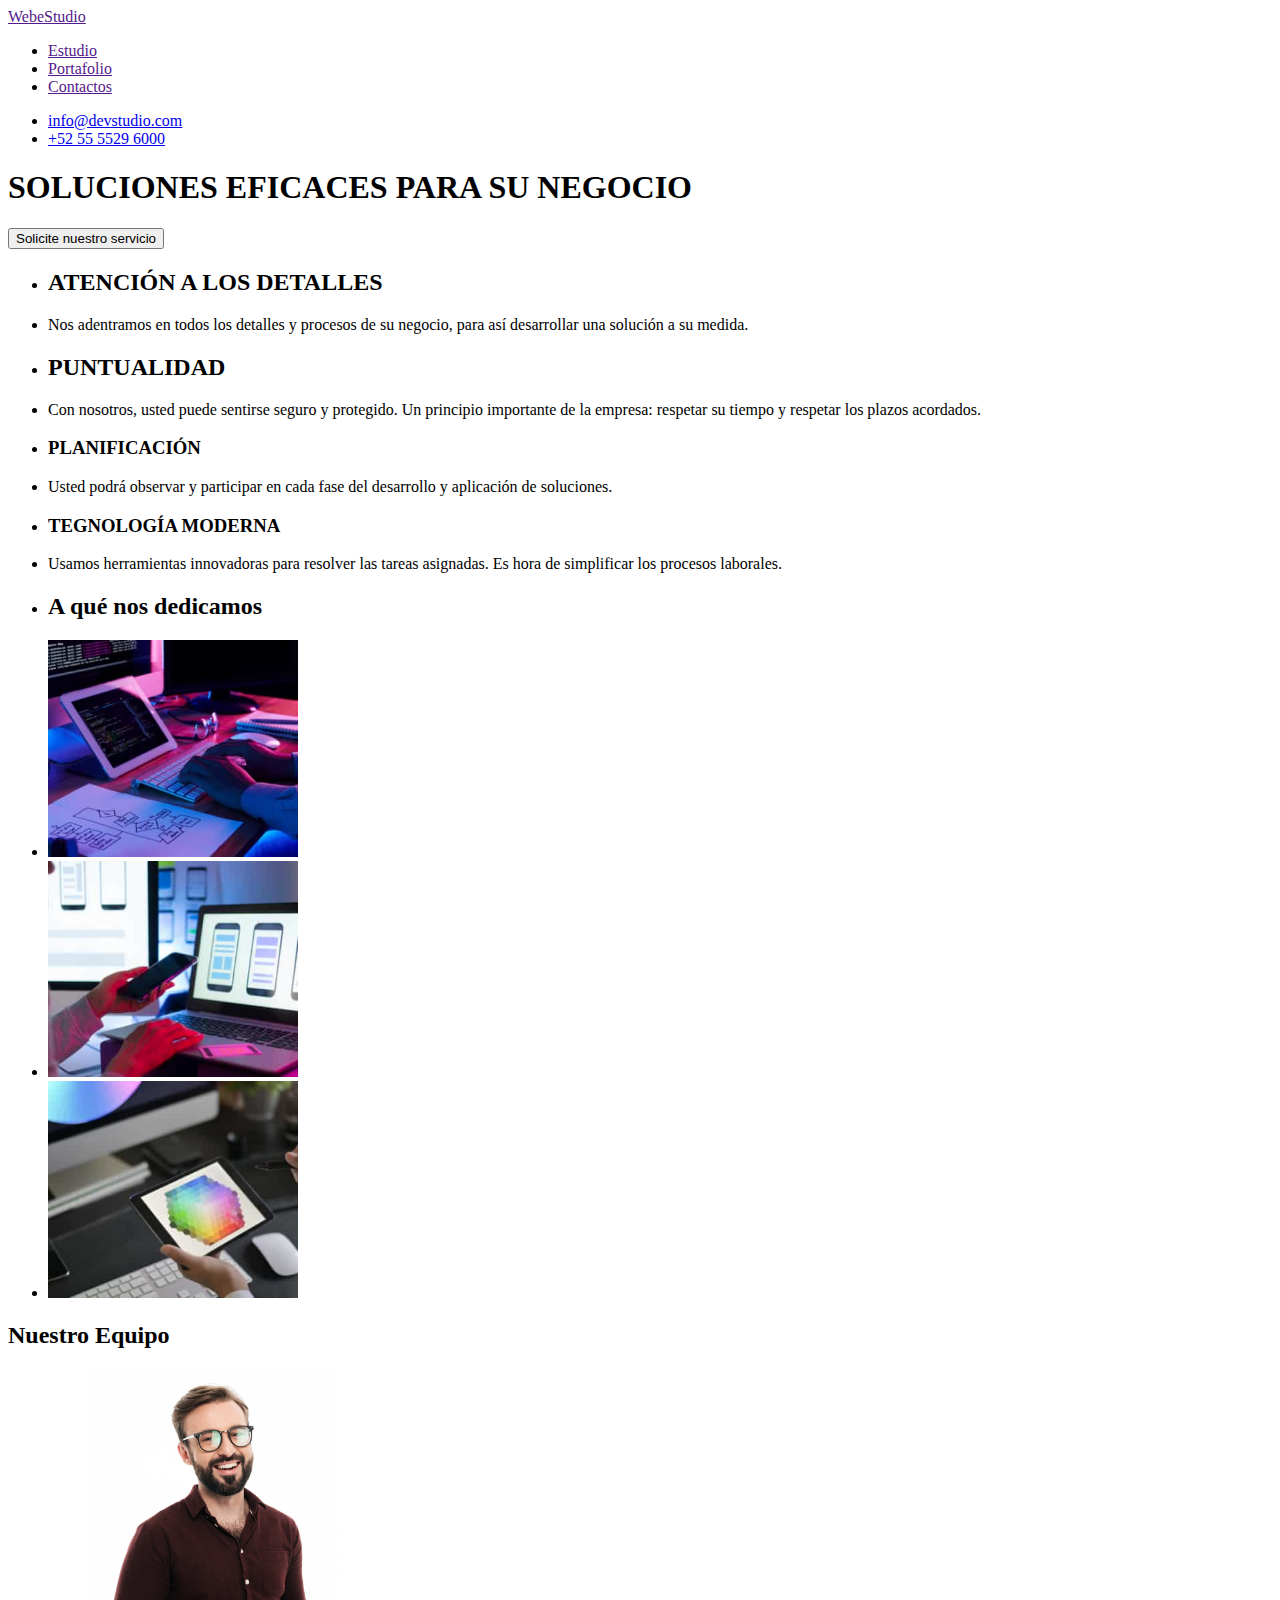
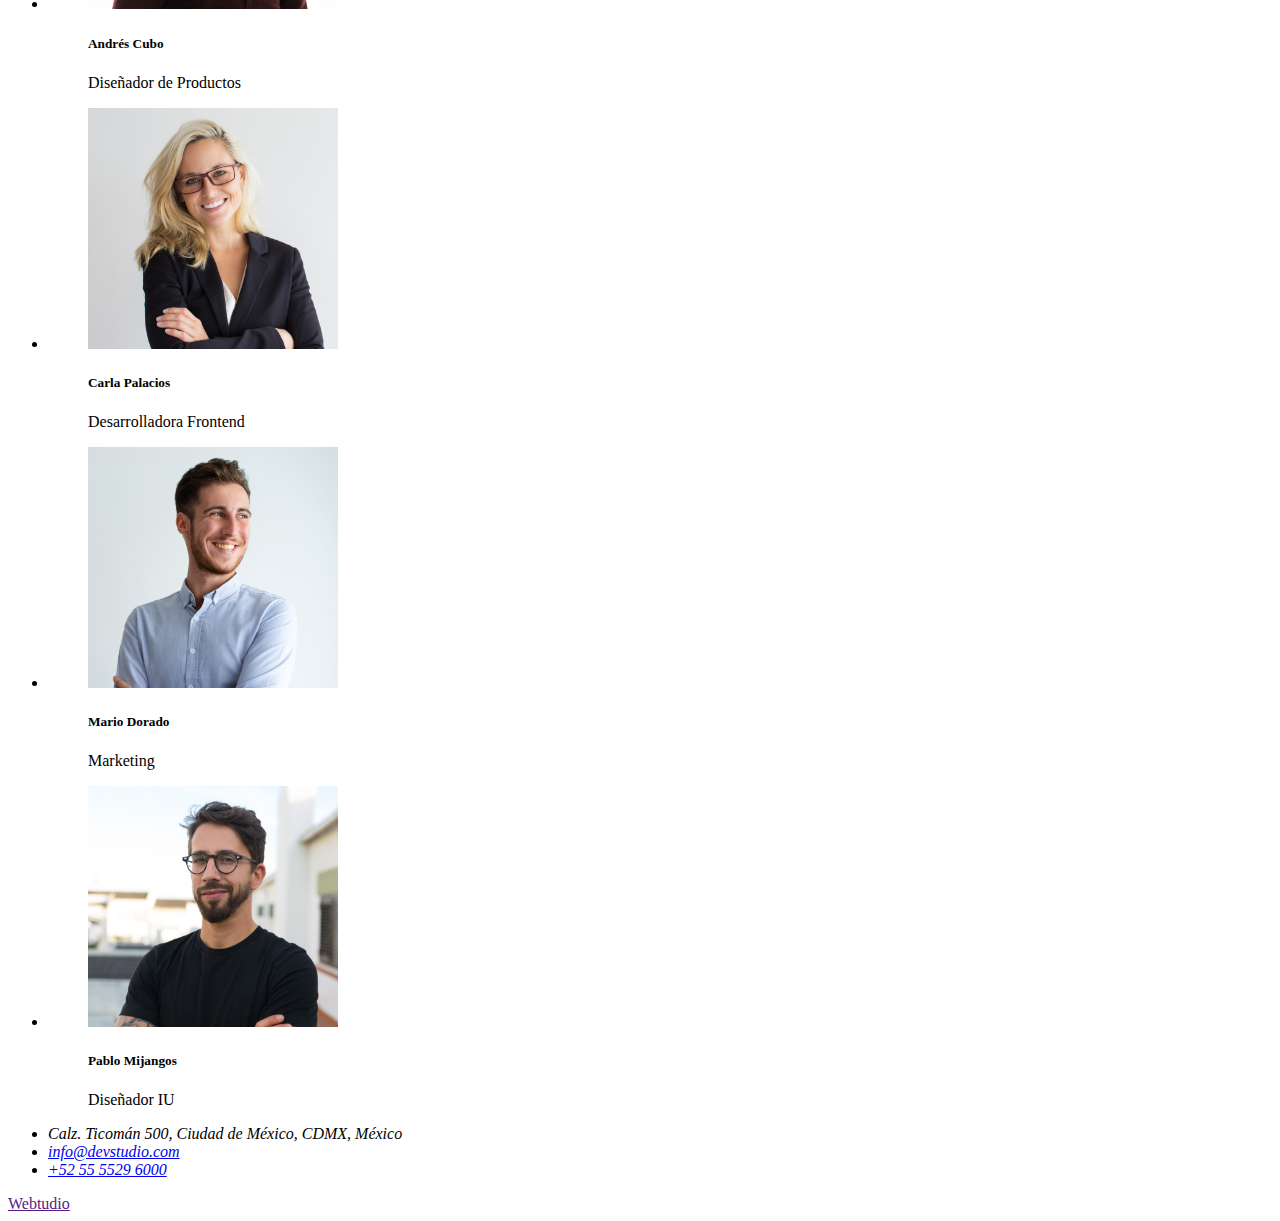
==== index.html @ 29bbbfa8 "html index y portafolio" ====
<!DOCTYPE html>
<html lang="en">
  <head>
    <meta charset="UTF-8" />
    <meta http-equiv="X-UA-Compatible" content="IE=edge" />
    <meta name="viewport" content="width=device-width, initial-scale=1.0" />
    <title>tarea 2</title>
    <link rel="stylesheet" href="css/style.css" />
    <link rel="preconnect" href="https://fonts.googleapis.com" />
    <link rel="preconnect" href="https://fonts.gstatic.com" crossorigin />
    <link
      href="https://fonts.googleapis.com/css2?family=Lato:wght@100&family=Roboto:wght@400;500;700;900&display=swap"
      rel="stylesheet"
    />
    <link rel="preconnect" href="https://fonts.googleapis.com" />
    <link rel="preconnect" href="https://fonts.gstatic.com" crossorigin />
    <link
      href="https://fonts.googleapis.com/css2?family=Lato:wght@100&family=Raleway:wght@700&family=Roboto:wght@400;500;700;900&display=swap"
      rel="stylesheet"
    />
  </head>
  <body class="container-ppal">
    <!--seccion del encabezado -->
    <header>
      <section class="container-nav">
        <a class="logo" href="" target="_blank" rel="noopener noreferrer"
          >WebeStudio</a
        >
        <nav class="nav-contents">
          <ul>
            <li>
              <a
                href=""
                class="up-list0"
                target="_blank"
                rel="noopener noreferrer"
                >Estudio</a
              >
            </li>
            <li>
              <a
                href=""
                class="up-list1"
                target="_blank"
                rel="noopener noreferrer"
                >Portafolio</a
              >
            </li>
            <li>
              <a
                href=""
                class="up-list2"
                target="_blank"
                rel="noopener noreferrer"
                >Contactos</a
              >
            </li>
          </ul>
        </nav>

        <ul>
          <li>
            <a class="mail-0" href="mailto:info@devstudio.com"
              >info@devstudio.com</a
            >
          </li>
          <li>
            <a class="phone-0" href="tel:+52 55 5529 6000">+52 55 5529 6000</a>
          </li>
        </ul>
      </section>
    </header>
    <main>
      <!-- seccin titulo -->
      <section class="container-title">
        <h1 class="letter-title">SOLUCIONES EFICACES PARA SU NEGOCIO</h1>
        <button class="button-ban">
          <span class="letter-button"> Solicite nuestro servicio</span>
        </button>
      </section>
      <!--seccion nuestros valores-->
      <section class="container-values">
        <ul>
          <li>
            <h2 class="value1">ATENCIÓN A LOS DETALLES</h2>
          </li>
          <li>
            <p class="written-value1">
              Nos adentramos en todos los detalles y procesos de su negocio,
              para así desarrollar una solución a su medida.
            </p>
          </li>
          <li>
            <h2 class="value2">PUNTUALIDAD</h2>
          </li>
          <li>
            <p class="written-value2">
              Con nosotros, usted puede sentirse seguro y protegido. Un
              principio importante de la empresa: respetar su tiempo y respetar
              los plazos acordados.
            </p>
          </li>
          <li>
            <h3 class="value3">PLANIFICACIÓN</h3>
          </li>
          <li>
            <p class="written-value3">
              Usted podrá observar y participar en cada fase del desarrollo y
              aplicación de soluciones.
            </p>
          </li>
          <li>
            <h3 class="value4">TEGNOLOGÍA MODERNA</h3>
          </li>
          <li>
            <p class="written-value4">
              Usamos herramientas innovadoras para resolver las tareas
              asignadas. Es hora de simplificar los procesos laborales.
            </p>
          </li>
        </ul>
      </section>
      <!--  seccion nuestras competencias-->
      <section class="container-work">
        <ul>
          <li>
            <h2 class="our-work">A qué nos dedicamos</h2>
          </li>
          <li class="img-skill1">
            <img src="images/compu1.jpg" alt="hab1" width="250" />
          </li>
          <li class="img-skill2">
            <img src="images/compu2.jpg" alt="hab2" width="250" />
          </li>
          <li class="img-skill3">
            <img src="images/compu3.jpg" alt="hab3" width="250" />
          </li>
        </ul>
      </section>
      <!-- seccion nuestro equipo-->
      <section class="container-team">
        <h2 class="team">Nuestro Equipo</h2>
        <ul>
          <li>
            <figure>
              <img
                class="employee-1"
                src="images/equi1.jpg"
                alt="talento1"
                width="250"
              />
              <figcaption>
                <h5 class="name-employee-1">Andrés Cubo</h5>
                <span class="specialty-1"> Diseñador de Productos</span>
              </figcaption>
            </figure>
          </li>
          <li>
            <figure>
              <img
                class="employee-2"
                src="images/equi2.jpg"
                alt="talento2"
                width="250"
              />
              <figcaption>
                <h5 class="name-employee-2">Carla Palacios</h5>
                <span class="specialty-2"> Desarrolladora Frontend</span>
              </figcaption>
            </figure>
          </li>
          <li>
            <figure>
              <img
                class="employee-3"
                src="images/equi3.jpg"
                alt="talento3"
                width="250"
              />
              <figcaption>
                <h5 class="name-employee-3">Mario Dorado</h5>
                <span class="specialty-3"> Marketing</span>
              </figcaption>
            </figure>
          </li>
          <li>
            <figure>
              <img
                class="employee-4"
                src="images/equi4.jpg"
                alt="talento4"
                width="250"
              />
              <figcaption>
                <h5 class="name-employee-4">Pablo Mijangos</h5>
                <span class="specialty-4"> Diseñador IU</span>
              </figcaption>
            </figure>
          </li>
        </ul>
      </section>
    </main>
    <footer>
      <!-- seccion contactanos -->
      <section class="container-lower">
        <address class="address-contact">
          <ul>
            <li class="direction">
              Calz. Ticomán 500, Ciudad de México, CDMX, México
            </li>
            <li class="mail-1">
              <a href="mailto:info@devstudio.com">info@devstudio.com</a>
            </li>
            <li class="phone-1">
              <a href="tel:+52 55 5529 6000">+52 55 5529 6000</a>
            </li>
          </ul>
        </address>
        <a class="logo-1" href="" target="_blank" rel="noopener noreferrer"
          >Webtudio</a
        >
      </section>
    </footer>
  </body>
</html>
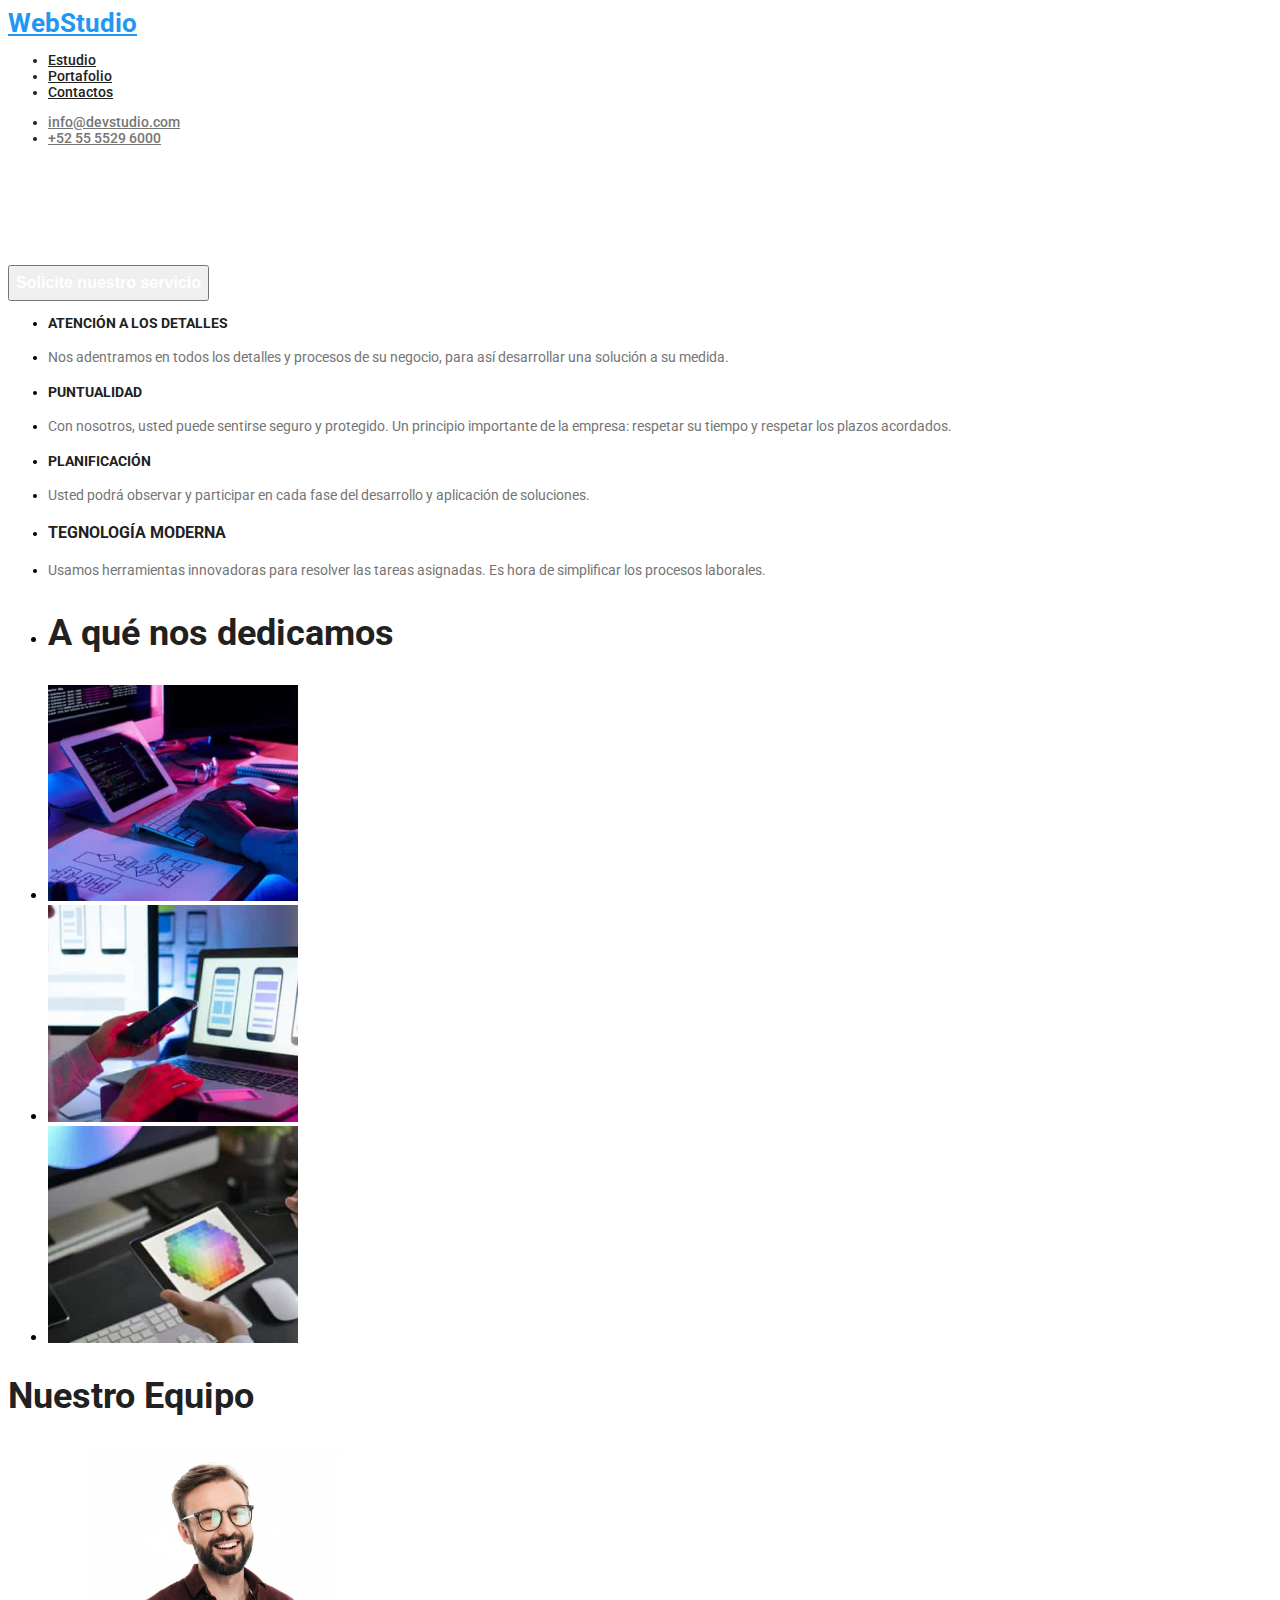
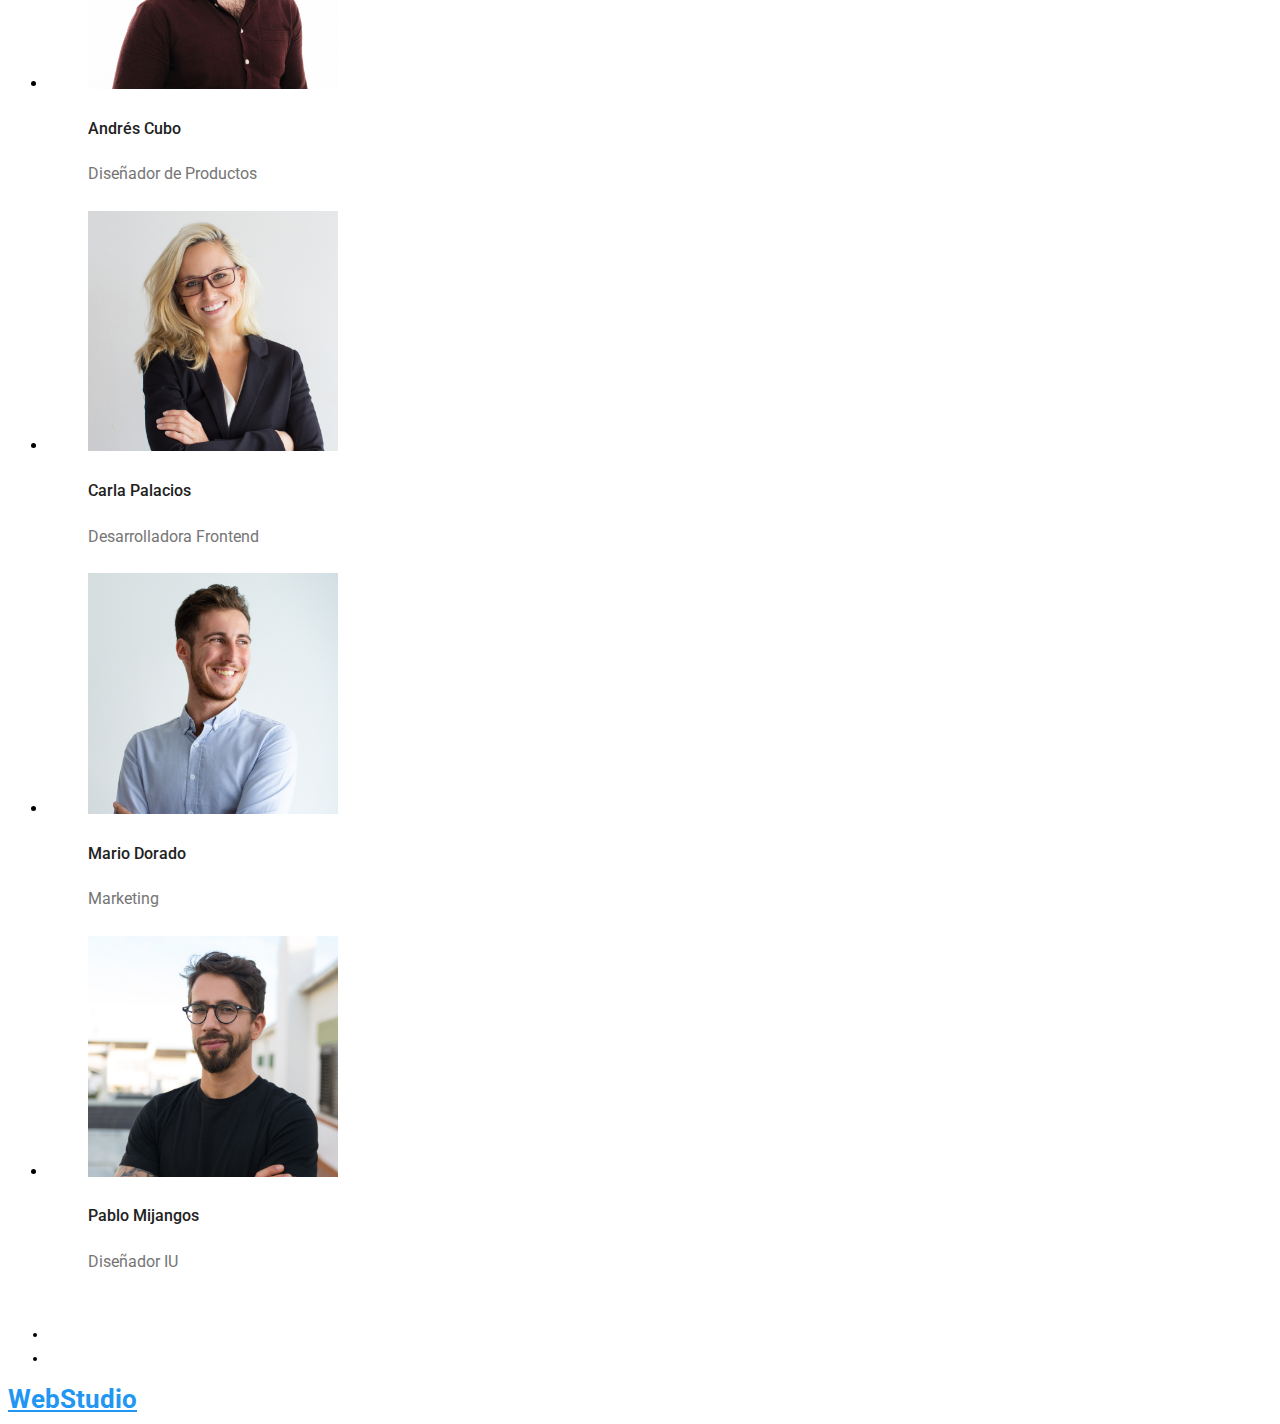
==== commit a9568ca0: "avances css homework2" ====
--- a/index.html
+++ b/index.html
@@ -4,8 +4,8 @@
     <meta charset="UTF-8" />
     <meta http-equiv="X-UA-Compatible" content="IE=edge" />
     <meta name="viewport" content="width=device-width, initial-scale=1.0" />
-    <title>tarea 2</title>
-    <link rel="stylesheet" href="css/style.css" />
+    <title>Studio</title>
+    <link rel="stylesheet" href="css/styles.css" />
     <link rel="preconnect" href="https://fonts.googleapis.com" />
     <link rel="preconnect" href="https://fonts.gstatic.com" crossorigin />
     <link
@@ -19,19 +19,19 @@
       rel="stylesheet"
     />
   </head>
-  <body class="container-ppal">
+  <body>
     <!--seccion del encabezado -->
-    <header>
+    <header class="container-ppal">
+      <a class="link-logo" href="" target="_blank" rel="noopener noreferrer"
+        >WebStudio
+      </a>
       <section class="container-nav">
-        <a class="logo" href="" target="_blank" rel="noopener noreferrer"
-          >WebeStudio</a
-        >
-        <nav class="nav-contents">
+        <nav>
           <ul>
             <li>
               <a
                 href=""
-                class="up-list0"
+                class="link-nav"
                 target="_blank"
                 rel="noopener noreferrer"
                 >Estudio</a
@@ -39,8 +39,8 @@
             </li>
             <li>
               <a
-                href=""
-                class="up-list1"
+                href="portafolio.html"
+                class="link-nav"
                 target="_blank"
                 rel="noopener noreferrer"
                 >Portafolio</a
@@ -49,7 +49,7 @@
             <li>
               <a
                 href=""
-                class="up-list2"
+                class="link-nav"
                 target="_blank"
                 rel="noopener noreferrer"
                 >Contactos</a
@@ -60,12 +60,14 @@
 
         <ul>
           <li>
-            <a class="mail-0" href="mailto:info@devstudio.com"
+            <a class="link-mail" href="mailto:info@devstudio.com"
               >info@devstudio.com</a
             >
           </li>
           <li>
-            <a class="phone-0" href="tel:+52 55 5529 6000">+52 55 5529 6000</a>
+            <a class="link-phone" href="tel:+52 55 5529 6000"
+              >+52 55 5529 6000</a
+            >
           </li>
         </ul>
       </section>
@@ -74,46 +76,46 @@
       <!-- seccin titulo -->
       <section class="container-title">
         <h1 class="letter-title">SOLUCIONES EFICACES PARA SU NEGOCIO</h1>
-        <button class="button-ban">
-          <span class="letter-button"> Solicite nuestro servicio</span>
+        <button class="button-title">
+          <span class="letter-button-title"> Solicite nuestro servicio</span>
         </button>
       </section>
       <!--seccion nuestros valores-->
       <section class="container-values">
         <ul>
           <li>
-            <h2 class="value1">ATENCIÓN A LOS DETALLES</h2>
-          </li>
-          <li>
-            <p class="written-value1">
+            <h2 class="value">ATENCIÓN A LOS DETALLES</h2>
+          </li>
+          <li>
+            <p class="written-value">
               Nos adentramos en todos los detalles y procesos de su negocio,
               para así desarrollar una solución a su medida.
             </p>
           </li>
           <li>
-            <h2 class="value2">PUNTUALIDAD</h2>
-          </li>
-          <li>
-            <p class="written-value2">
+            <h2 class="value">PUNTUALIDAD</h2>
+          </li>
+          <li>
+            <p class="written-value">
               Con nosotros, usted puede sentirse seguro y protegido. Un
               principio importante de la empresa: respetar su tiempo y respetar
               los plazos acordados.
             </p>
           </li>
           <li>
-            <h3 class="value3">PLANIFICACIÓN</h3>
-          </li>
-          <li>
-            <p class="written-value3">
+            <h2 class="value">PLANIFICACIÓN</h2>
+          </li>
+          <li>
+            <p class="written-value">
               Usted podrá observar y participar en cada fase del desarrollo y
               aplicación de soluciones.
             </p>
           </li>
           <li>
-            <h3 class="value4">TEGNOLOGÍA MODERNA</h3>
-          </li>
-          <li>
-            <p class="written-value4">
+            <h3 class="value">TEGNOLOGÍA MODERNA</h3>
+          </li>
+          <li>
+            <p class="written-value">
               Usamos herramientas innovadoras para resolver las tareas
               asignadas. Es hora de simplificar los procesos laborales.
             </p>
@@ -124,7 +126,7 @@
       <section class="container-work">
         <ul>
           <li>
-            <h2 class="our-work">A qué nos dedicamos</h2>
+            <h2 class="subtitle">A qué nos dedicamos</h2>
           </li>
           <li class="img-skill1">
             <img src="images/compu1.jpg" alt="hab1" width="250" />
@@ -139,61 +141,61 @@
       </section>
       <!-- seccion nuestro equipo-->
       <section class="container-team">
-        <h2 class="team">Nuestro Equipo</h2>
-        <ul>
-          <li>
-            <figure>
-              <img
-                class="employee-1"
+        <h2 class="subtitle">Nuestro Equipo</h2>
+        <ul>
+          <li>
+            <figure>
+              <img
+                class="employee"
                 src="images/equi1.jpg"
                 alt="talento1"
                 width="250"
               />
               <figcaption>
-                <h5 class="name-employee-1">Andrés Cubo</h5>
-                <span class="specialty-1"> Diseñador de Productos</span>
-              </figcaption>
-            </figure>
-          </li>
-          <li>
-            <figure>
-              <img
-                class="employee-2"
+                <h5 class="name-employee">Andrés Cubo</h5>
+                <h5 class="specialty">Diseñador de Productos</h5>
+              </figcaption>
+            </figure>
+          </li>
+          <li>
+            <figure>
+              <img
+                class="employee"
                 src="images/equi2.jpg"
                 alt="talento2"
                 width="250"
               />
               <figcaption>
-                <h5 class="name-employee-2">Carla Palacios</h5>
-                <span class="specialty-2"> Desarrolladora Frontend</span>
-              </figcaption>
-            </figure>
-          </li>
-          <li>
-            <figure>
-              <img
-                class="employee-3"
+                <h5 class="name-employee">Carla Palacios</h5>
+                <h5 class="specialty">Desarrolladora Frontend</h5>
+              </figcaption>
+            </figure>
+          </li>
+          <li>
+            <figure>
+              <img
+                class="employee"
                 src="images/equi3.jpg"
                 alt="talento3"
                 width="250"
               />
               <figcaption>
-                <h5 class="name-employee-3">Mario Dorado</h5>
-                <span class="specialty-3"> Marketing</span>
-              </figcaption>
-            </figure>
-          </li>
-          <li>
-            <figure>
-              <img
-                class="employee-4"
+                <h5 class="name-employee">Mario Dorado</h5>
+                <h5 class="specialty">Marketing</h5>
+              </figcaption>
+            </figure>
+          </li>
+          <li>
+            <figure>
+              <img
+                class="employee"
                 src="images/equi4.jpg"
                 alt="talento4"
                 width="250"
               />
               <figcaption>
-                <h5 class="name-employee-4">Pablo Mijangos</h5>
-                <span class="specialty-4"> Diseñador IU</span>
+                <h5 class="name-employee">Pablo Mijangos</h5>
+                <h5 class="specialty">Diseñador IU</h5>
               </figcaption>
             </figure>
           </li>
@@ -208,16 +210,20 @@
             <li class="direction">
               Calz. Ticomán 500, Ciudad de México, CDMX, México
             </li>
-            <li class="mail-1">
-              <a href="mailto:info@devstudio.com">info@devstudio.com</a>
-            </li>
-            <li class="phone-1">
-              <a href="tel:+52 55 5529 6000">+52 55 5529 6000</a>
+            <li>
+              <a class="link-mail-phone" href="mailto:info@devstudio.com"
+                >info@devstudio.com</a
+              >
+            </li>
+            <li>
+              <a class="link-mail-phone" href="tel:+52 55 5529 6000"
+                >+52 55 5529 6000</a
+              >
             </li>
           </ul>
         </address>
-        <a class="logo-1" href="" target="_blank" rel="noopener noreferrer"
-          >Webtudio</a
+        <a class="link-logo" href="" target="_blank" rel="noopener noreferrer"
+          >WebStudio</a
         >
       </section>
     </footer>
--- a/css/styles.css
+++ b/css/styles.css
@@ -0,0 +1,124 @@
+body {
+  /* color: #ffffff; */
+  font-family: "Roboto", "Verdana", "Tahoma", sans-serif;
+}
+/* colores de diseño */
+:root {
+  --main-color: #2196f3;
+  --second-color: #212121;
+  --third-color: #757575;
+  --fourth-color: #2f303a;
+  --fifth-color: #ffffff;
+}
+h2 {
+  font-size: 14px;
+}
+h4 {
+  font-size: 18px;
+  line-height: 2;
+  font-weight: 700;
+  color: var(--second-color);
+}
+h5 {
+  font-size: 16px;
+  line-height: 1.18;
+  font-weight: 500;
+  color: var(--second-color);
+}
+h6 {
+  font-size: 16px;
+  line-height: 1.87;
+  font-weight: 400;
+}
+/* estilos enlaces&botones Studio&Portafolio */
+a:hover {
+  color: var(--main-color);
+}
+button:hover {
+  color: var(--main-color);
+  cursor: pointer;
+  /* contenedor ppal Studio */
+}
+.container-ppal {
+  font-size: 14px;
+}
+/* logos superiores Studio&Prortafolio*/
+.container-nav {
+  line-height: 1.14;
+  font-weight: 500;
+  color: var(--second-color);
+}
+.link-nav{
+  color: var(--second-color);
+}
+.link-logo {
+  font-size: 26px;
+  line-height: 1.19;
+  font-weight: 700;
+  color: var(--main-color);
+}
+.link-mail {
+  color: var(--third-color);
+}
+.link-phone{
+  color: var(--third-color);
+}
+/* titulo negocio Studio*/
+.letter-title {
+  font-size: 44px;
+  line-height: 1.36;
+  font-weight: 900;
+  color: var(--fifth-color);
+}
+.letter-button-title {
+  font-size: 16px;
+  line-height: 1.87;
+  font-weight: 700;
+  color: var(--fifth-color);
+}
+/* nuestros valores Studio */
+.container-values {
+  font-size: 14px;
+}
+.value {
+  line-height: 1.14;
+  font-weight: 700;
+  color: var(--second-color);
+}
+.written-value {
+  line-height: 1.71;
+  font-weight: 400;
+  color: var(--third-color);
+}
+/* subtitulo nuestro trabajo-nuestro equipo Studio */
+.subtitle {
+  font-size: 36px;
+  line-height: 1.16;
+  color: var(--second-color);
+}
+/* specialidad nuestros trabajadores Studio */
+.specialty {
+  font-weight: 400;
+  color: var(--third-color);
+}
+/* address Studio&Portafolio */
+.container-lower {
+  font-size: 14px;
+  font-style: normal;
+  line-height: 1.71;
+  font-weight: 400;
+}
+.link-mail-phone{
+  color: rgba(255, 255, 255, 0.6);
+}
+/* fltro Portafolio */
+.button-filter {
+  font-size: 16px;
+  line-height: 1.62;
+  font-weight: 500;
+  color: var(--second-color);
+}
+/* direccion footer Studio&Portafolio */
+.direction{
+  color: var(--fifth-color);
+}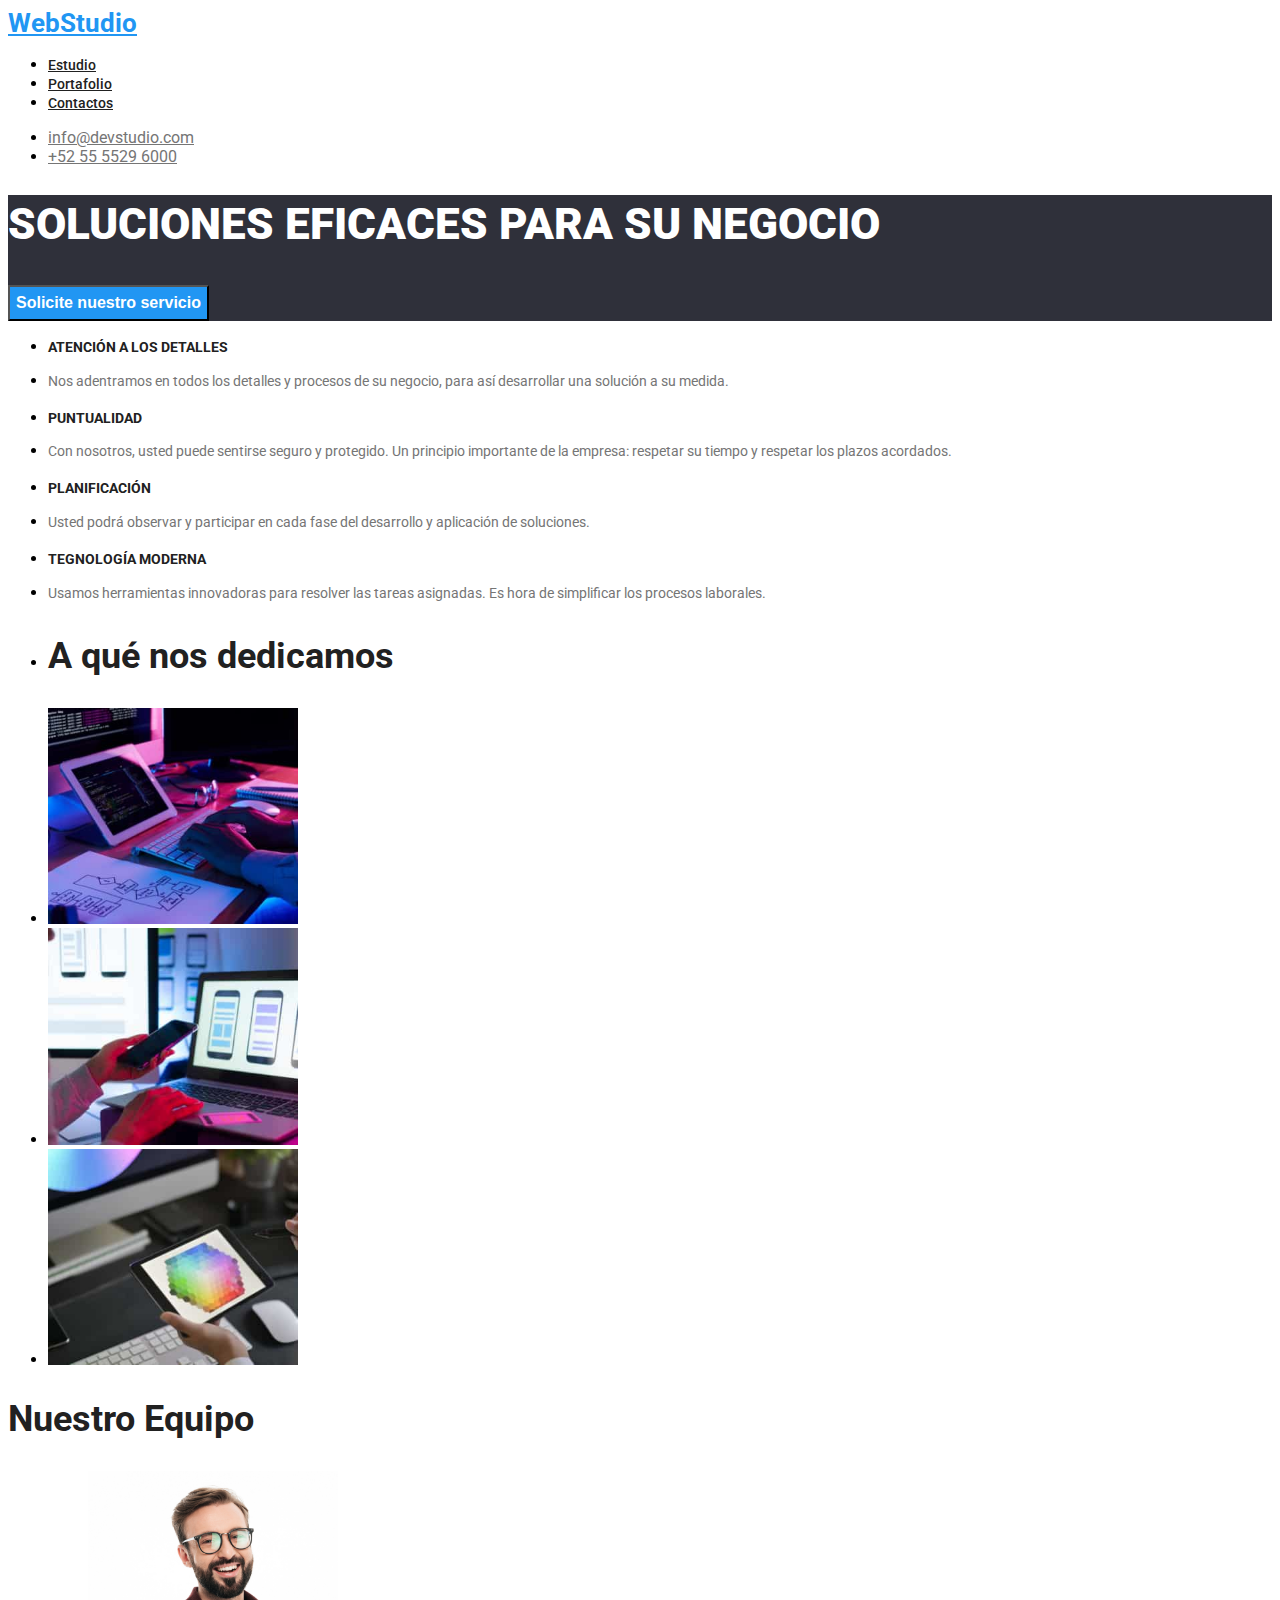
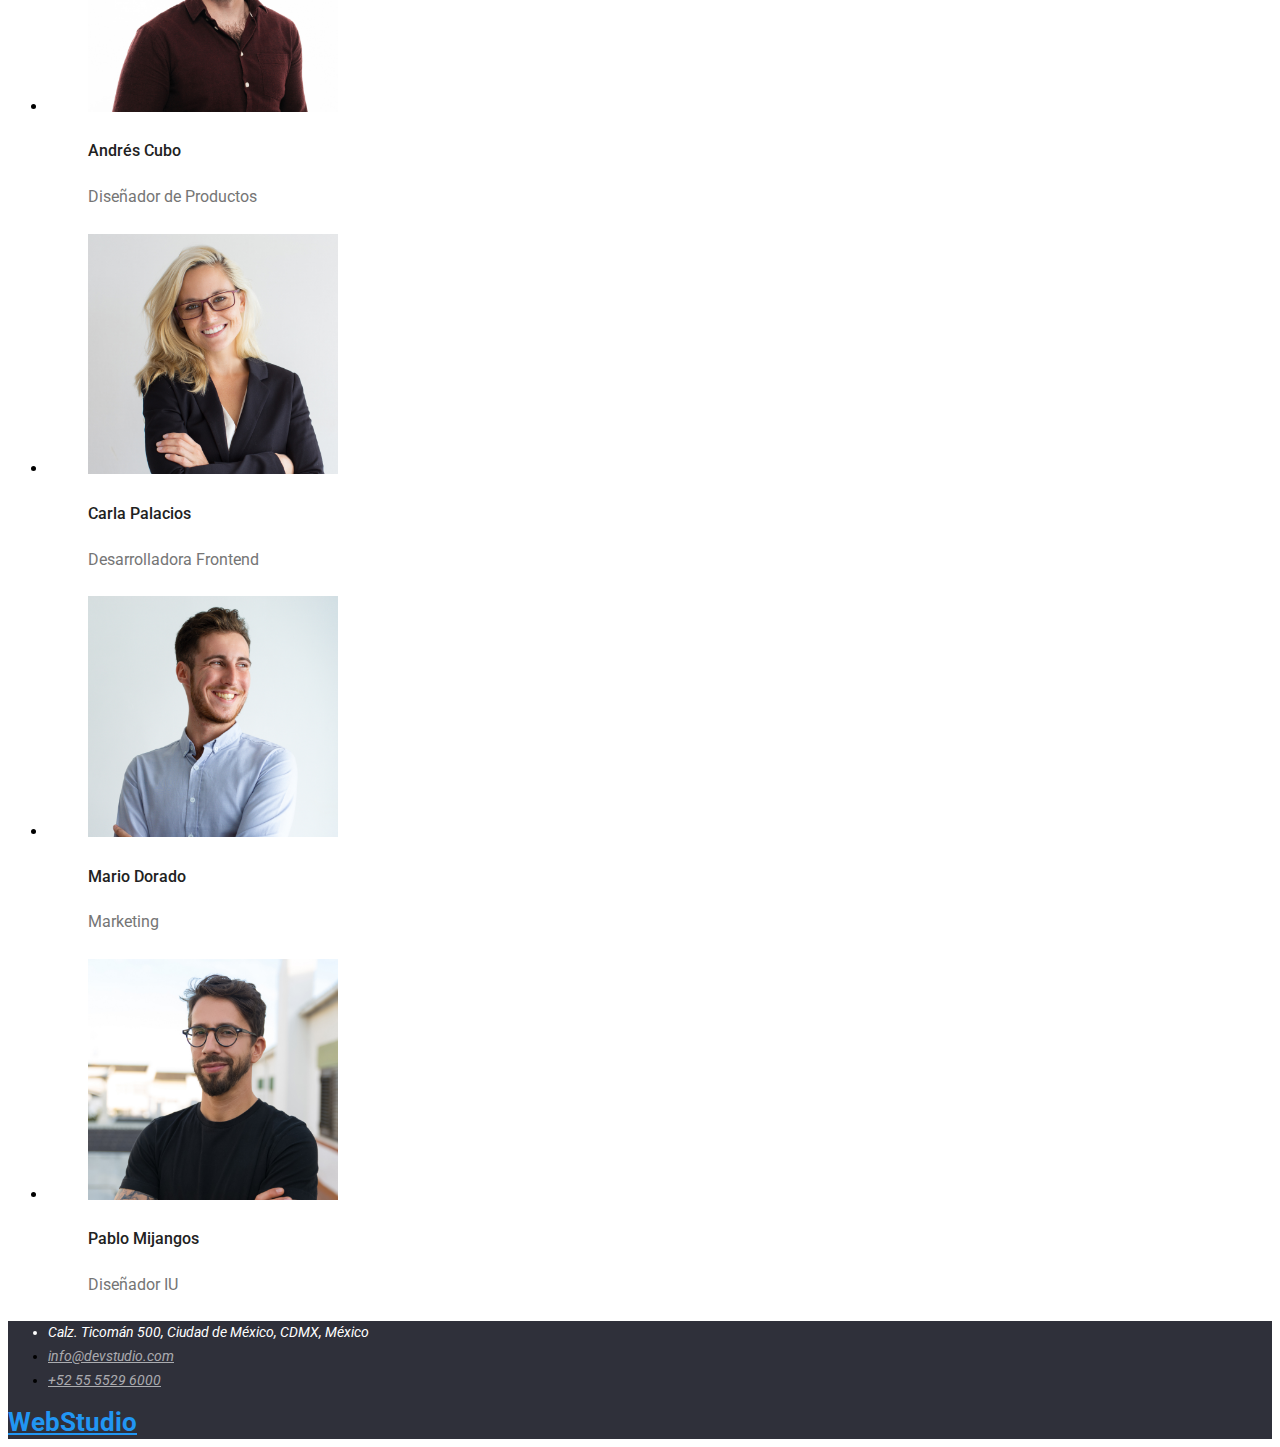
==== commit 1d1f3d02: "homework2 para entregar" ====
--- a/index.html
+++ b/index.html
@@ -57,7 +57,6 @@
             </li>
           </ul>
         </nav>
-
         <ul>
           <li>
             <a class="link-mail" href="mailto:info@devstudio.com"
--- a/css/styles.css
+++ b/css/styles.css
@@ -10,26 +10,6 @@
   --fourth-color: #2f303a;
   --fifth-color: #ffffff;
 }
-h2 {
-  font-size: 14px;
-}
-h4 {
-  font-size: 18px;
-  line-height: 2;
-  font-weight: 700;
-  color: var(--second-color);
-}
-h5 {
-  font-size: 16px;
-  line-height: 1.18;
-  font-weight: 500;
-  color: var(--second-color);
-}
-h6 {
-  font-size: 16px;
-  line-height: 1.87;
-  font-weight: 400;
-}
 /* estilos enlaces&botones Studio&Portafolio */
 a:hover {
   color: var(--main-color);
@@ -37,18 +17,16 @@
 button:hover {
   color: var(--main-color);
   cursor: pointer;
+}
   /* contenedor ppal Studio */
-}
-.container-ppal {
-  font-size: 14px;
+.contenedor-ppal{
+  background: #E5E5E5;
 }
 /* logos superiores Studio&Prortafolio*/
-.container-nav {
+.link-nav {
+  font-size: 14px;
   line-height: 1.14;
   font-weight: 500;
-  color: var(--second-color);
-}
-.link-nav{
   color: var(--second-color);
 }
 .link-logo {
@@ -60,15 +38,21 @@
 .link-mail {
   color: var(--third-color);
 }
-.link-phone{
+.link-phone {
   color: var(--third-color);
 }
 /* titulo negocio Studio*/
+.container-title{
+  background: var(--fourth-color);
+}
 .letter-title {
   font-size: 44px;
   line-height: 1.36;
   font-weight: 900;
   color: var(--fifth-color);
+}
+.button-title{
+  background: var(--main-color);
 }
 .letter-button-title {
   font-size: 16px;
@@ -76,16 +60,14 @@
   font-weight: 700;
   color: var(--fifth-color);
 }
-/* nuestros valores Studio */
-.container-values {
+.value {
   font-size: 14px;
-}
-.value {
   line-height: 1.14;
   font-weight: 700;
   color: var(--second-color);
 }
 .written-value {
+  font-size: 14px;
   line-height: 1.71;
   font-weight: 400;
   color: var(--third-color);
@@ -97,18 +79,27 @@
   color: var(--second-color);
 }
 /* specialidad nuestros trabajadores Studio */
+.name-employee {
+  font-size: 16px;
+  line-height: 1.18;
+  font-weight: 500;
+  color: var(--second-color);
+}
 .specialty {
+  font-size: 16px;
+  line-height: 1.18;
   font-weight: 400;
   color: var(--third-color);
 }
 /* address Studio&Portafolio */
 .container-lower {
+  background: var(--fourth-color);
   font-size: 14px;
   font-style: normal;
   line-height: 1.71;
   font-weight: 400;
 }
-.link-mail-phone{
+.link-mail-phone {
   color: rgba(255, 255, 255, 0.6);
 }
 /* fltro Portafolio */
@@ -118,7 +109,20 @@
   font-weight: 500;
   color: var(--second-color);
 }
+/* titulos de web-app Portafolio */
+.title-web {
+  font-size: 18px;
+  line-height: 2;
+  font-weight: 700;
+  color: var(--second-color);
+}
+.subtitle-web {
+  font-size: 16px;
+  line-height: 1.87;
+  font-weight: 400;
+  color: var(--third-color);
+}
 /* direccion footer Studio&Portafolio */
-.direction{
+.direction {
   color: var(--fifth-color);
-}+}
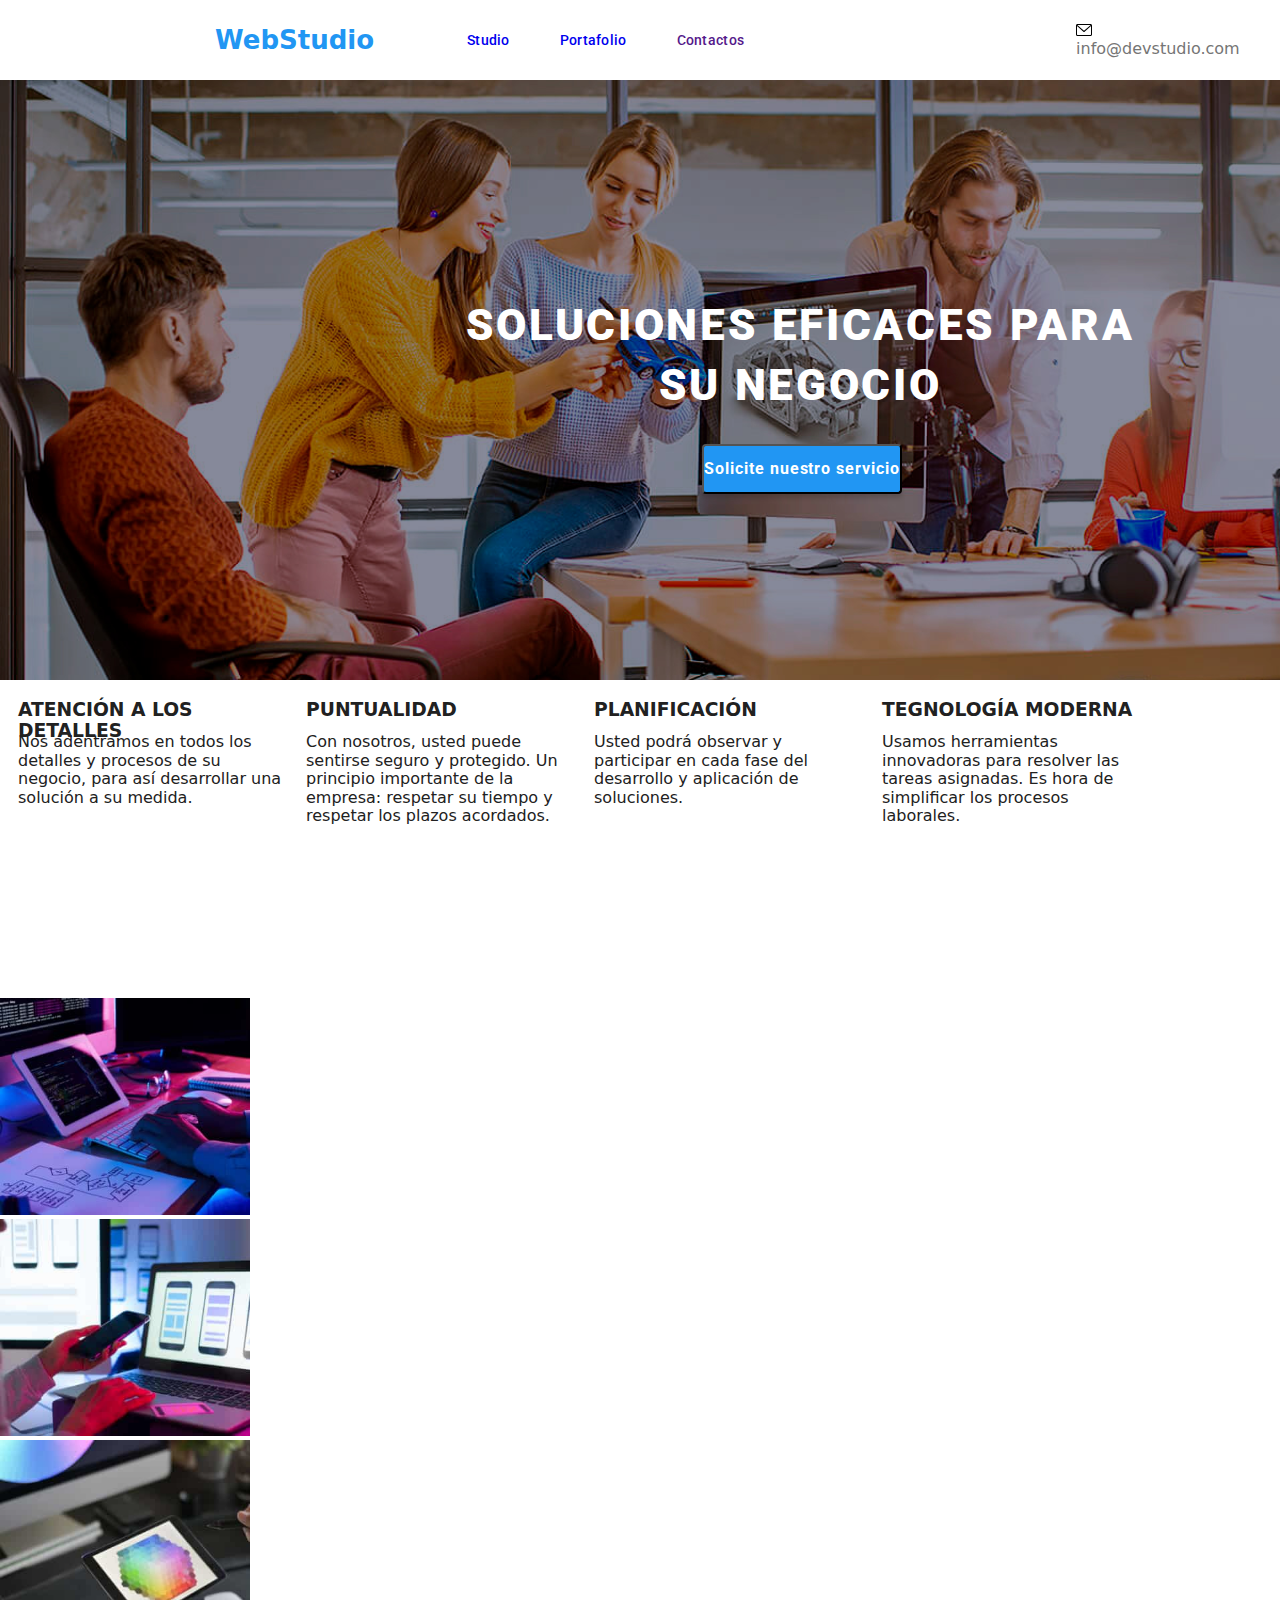
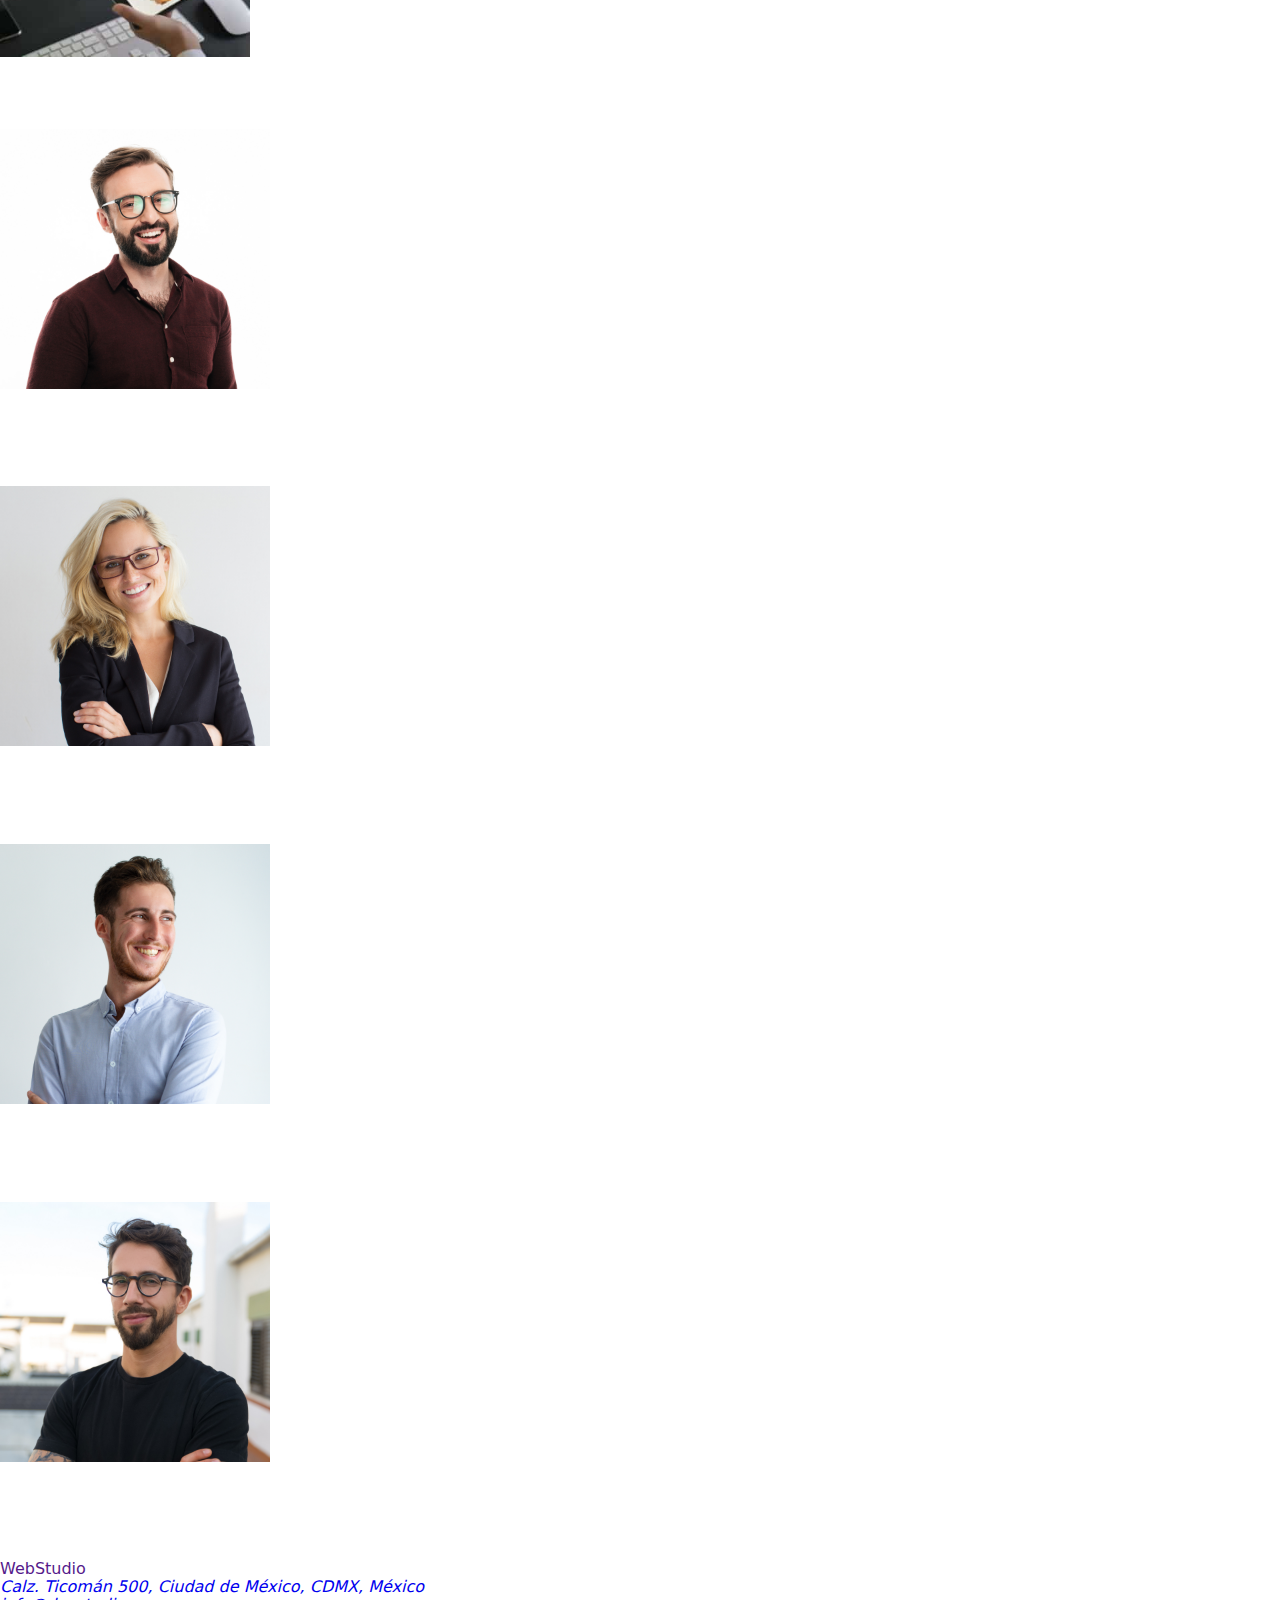
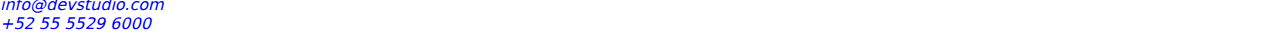
==== commit e05453b0: "flex-svg-normalize" ====
--- a/index.html
+++ b/index.html
@@ -1,131 +1,104 @@
 <!DOCTYPE html>
 <html lang="en">
-  <head>
-    <meta charset="UTF-8" />
-    <meta http-equiv="X-UA-Compatible" content="IE=edge" />
-    <meta name="viewport" content="width=device-width, initial-scale=1.0" />
-    <title>Studio</title>
-    <link rel="stylesheet" href="css/styles.css" />
-    <link rel="preconnect" href="https://fonts.googleapis.com" />
-    <link rel="preconnect" href="https://fonts.gstatic.com" crossorigin />
-    <link
-      href="https://fonts.googleapis.com/css2?family=Lato:wght@100&family=Roboto:wght@400;500;700;900&display=swap"
-      rel="stylesheet"
-    />
-    <link rel="preconnect" href="https://fonts.googleapis.com" />
-    <link rel="preconnect" href="https://fonts.gstatic.com" crossorigin />
-    <link
-      href="https://fonts.googleapis.com/css2?family=Lato:wght@100&family=Raleway:wght@700&family=Roboto:wght@400;500;700;900&display=swap"
-      rel="stylesheet"
-    />
-  </head>
-  <body>
-    <!--seccion del encabezado -->
-    <header class="container-ppal">
-      <a class="link-logo" href="" target="_blank" rel="noopener noreferrer"
-        >WebStudio
-      </a>
-      <section class="container-nav">
-        <nav>
-          <ul>
-            <li>
-              <a
-                href=""
-                class="link-nav"
-                target="_blank"
-                rel="noopener noreferrer"
-                >Estudio</a
-              >
-            </li>
-            <li>
-              <a
-                href="portafolio.html"
-                class="link-nav"
-                target="_blank"
-                rel="noopener noreferrer"
-                >Portafolio</a
-              >
-            </li>
-            <li>
-              <a
-                href=""
-                class="link-nav"
-                target="_blank"
-                rel="noopener noreferrer"
-                >Contactos</a
-              >
-            </li>
-          </ul>
-        </nav>
-        <ul>
+
+<head>
+  <meta charset="UTF-8" />
+  <meta http-equiv="X-UA-Compatible" content="IE=edge" />
+  <meta name="viewport" content="width=device-width, initial-scale=1.0" />
+  <link rel="stylesheet" href="css/styles.css" />
+  <link rel="stylesheet" href="css/modernnormalize.css">
+
+  <title>Studio</title>
+</head>
+
+<body>
+  <!--seccion del encabezado -->
+  <header class="pages-header">
+    <a class="nav__logo" href="index.html">WebStudio</a>
+    <nav class="nav__bar">
+      <!-- logo -->
+      <!-- menu -->
+      <ul class="nav__menu">
+        <li>
+          <a class="link__current" href="index.html">Studio</a>
+        </li>
+        <li>
+          <a class="link__portfolio" href="portafolio.html">Portafolio</a>
+        </li>
+        <li>
+          <a class="link__contacts" href="">Contactos</a>
+        </li>
+      </ul>
+    </nav>
+    <!-- contacts -->
+    <ul class="nav__contacts">
+      <li>
+        <a class="link__mail" href="#">  <svg class="svg-email">
+          <use href="images/sprite-sheets.svg#email"></use>
+        </svg>info@devstudio.com</a>
+      </li>
+      <li>
+        <a class="link__contact" href="#">+52 55 5529 6000</a>
+      </li>
+    </ul>
+  </header>
+  <!-- main section -->
+  <main>
+    <!-- hero section -->
+    <section class="hero">
+      <div class="hero__bg">
+        <h1 class="hero__title">SOLUCIONES EFICACES PARA SU NEGOCIO</h1>
+        <button class="hero__btn" type="button"> <span class="text__btn"> Solicite nuestro servicio</span></button>
+      </div>
+    </section>
+    <!--benefits section-->
+
+
+    <section class="benefits">
+      <div class="container">
+        <ul class="benefits__list">
           <li>
-            <a class="link-mail" href="mailto:info@devstudio.com"
-              >info@devstudio.com</a
-            >
-          </li>
-          <li>
-            <a class="link-phone" href="tel:+52 55 5529 6000"
-              >+52 55 5529 6000</a
-            >
-          </li>
-        </ul>
-      </section>
-    </header>
-    <main>
-      <!-- seccin titulo -->
-      <section class="container-title">
-        <h1 class="letter-title">SOLUCIONES EFICACES PARA SU NEGOCIO</h1>
-        <button class="button-title">
-          <span class="letter-button-title"> Solicite nuestro servicio</span>
-        </button>
-      </section>
-      <!--seccion nuestros valores-->
-      <section class="container-values">
-        <ul>
-          <li>
-            <h2 class="value">ATENCIÓN A LOS DETALLES</h2>
-          </li>
-          <li>
-            <p class="written-value">
+            <h3 class="benefits__title">ATENCIÓN A LOS DETALLES</h3>
+            <p class="benefits__description">
               Nos adentramos en todos los detalles y procesos de su negocio,
               para así desarrollar una solución a su medida.
             </p>
           </li>
+
           <li>
-            <h2 class="value">PUNTUALIDAD</h2>
-          </li>
-          <li>
-            <p class="written-value">
+            <h3 class="benefits__title">PUNTUALIDAD</h3>
+            <p class="benefits__description">
               Con nosotros, usted puede sentirse seguro y protegido. Un
               principio importante de la empresa: respetar su tiempo y respetar
               los plazos acordados.
             </p>
           </li>
+
           <li>
-            <h2 class="value">PLANIFICACIÓN</h2>
-          </li>
-          <li>
-            <p class="written-value">
+            <h3 class="benefits__title">PLANIFICACIÓN</h3>
+            <p class="benefits__description">
               Usted podrá observar y participar en cada fase del desarrollo y
               aplicación de soluciones.
             </p>
           </li>
+          
           <li>
-            <h3 class="value">TEGNOLOGÍA MODERNA</h3>
-          </li>
-          <li>
-            <p class="written-value">
+            <h3 class="benefits__title">TEGNOLOGÍA MODERNA</h3>
+            <p class="benefits__description">
               Usamos herramientas innovadoras para resolver las tareas
               asignadas. Es hora de simplificar los procesos laborales.
             </p>
           </li>
         </ul>
-      </section>
-      <!--  seccion nuestras competencias-->
-      <section class="container-work">
+      </div>
+    </section>
+    <!--  section what we do-->
+    <section class="section no-top-pading what-we-do-section">
+      <h2>A qué nos dedicamos</h2>
+      <div class="container">
+        <!-- images -->
         <ul>
           <li>
-            <h2 class="subtitle">A qué nos dedicamos</h2>
           </li>
           <li class="img-skill1">
             <img src="images/compu1.jpg" alt="hab1" width="250" />
@@ -137,94 +110,57 @@
             <img src="images/compu3.jpg" alt="hab3" width="250" />
           </li>
         </ul>
-      </section>
-      <!-- seccion nuestro equipo-->
-      <section class="container-team">
-        <h2 class="subtitle">Nuestro Equipo</h2>
+      </div>
+    </section>
+    <!-- section our team-->
+    <section class="section team-section">
+      <h2>Nuestro Equipo</h2>
+      <div class="container">
+        <!-- cards -->
         <ul>
           <li>
-            <figure>
-              <img
-                class="employee"
-                src="images/equi1.jpg"
-                alt="talento1"
-                width="250"
-              />
-              <figcaption>
-                <h5 class="name-employee">Andrés Cubo</h5>
-                <h5 class="specialty">Diseñador de Productos</h5>
-              </figcaption>
-            </figure>
+            <img src="images/equi1.jpg" alt="first member" width="270">
+            <h3>Christopher Walker</h3>
+            <p>Product Designer</p>
           </li>
           <li>
-            <figure>
-              <img
-                class="employee"
-                src="images/equi2.jpg"
-                alt="talento2"
-                width="250"
-              />
-              <figcaption>
-                <h5 class="name-employee">Carla Palacios</h5>
-                <h5 class="specialty">Desarrolladora Frontend</h5>
-              </figcaption>
-            </figure>
+            <img src="images/equi2.jpg" alt="second member" width="270">
+            <h3>Kylie Evans</h3>
+            <p>Frontend Developer</p>
           </li>
           <li>
-            <figure>
-              <img
-                class="employee"
-                src="images/equi3.jpg"
-                alt="talento3"
-                width="250"
-              />
-              <figcaption>
-                <h5 class="name-employee">Mario Dorado</h5>
-                <h5 class="specialty">Marketing</h5>
-              </figcaption>
-            </figure>
+            <img src="images/equi3.jpg" alt="third member" width="270">
+            <h3>Ryan Harris</h3>
+            <p>Marketing</p>
           </li>
           <li>
-            <figure>
-              <img
-                class="employee"
-                src="images/equi4.jpg"
-                alt="talento4"
-                width="250"
-              />
-              <figcaption>
-                <h5 class="name-employee">Pablo Mijangos</h5>
-                <h5 class="specialty">Diseñador IU</h5>
-              </figcaption>
-            </figure>
+            <img src="images/equi4.jpg" alt="fourth member" width="270">
+            <h3>Tyler Moore</h3>
+            <p>UI Designer</p>
           </li>
         </ul>
-      </section>
-    </main>
-    <footer>
-      <!-- seccion contactanos -->
-      <section class="container-lower">
-        <address class="address-contact">
-          <ul>
-            <li class="direction">
-              Calz. Ticomán 500, Ciudad de México, CDMX, México
-            </li>
-            <li>
-              <a class="link-mail-phone" href="mailto:info@devstudio.com"
-                >info@devstudio.com</a
-              >
-            </li>
-            <li>
-              <a class="link-mail-phone" href="tel:+52 55 5529 6000"
-                >+52 55 5529 6000</a
-              >
-            </li>
-          </ul>
-        </address>
-        <a class="link-logo" href="" target="_blank" rel="noopener noreferrer"
-          >WebStudio</a
-        >
-      </section>
-    </footer>
-  </body>
-</html>
+      </div>
+    </section>
+  </main>
+  <footer>
+    <div class="container">
+      <a class="logo" href="">WebStudio</a>
+      <address>
+        <ul>
+          <li>
+            <a class="contact" href="#" target="_blank" rel="noopener noreferrer"> Calz. Ticomán 500, Ciudad de México,
+              CDMX, México</a>
+          </li>
+          <li>
+            <a class="contact" href="mailto:info@devstudio.com">info@devstudio.com</a>
+          </li>
+          <li>
+            <a class="contact" href="tel:+52 55 5529 6000">+52 55 5529 6000</a>
+          </li>
+        </ul>
+      </address>
+    </div>
+  </footer>
+</body>
+
+</html>--- a/css/styles.css
+++ b/css/styles.css
@@ -1,6 +1,14 @@
+@import url("https://fonts.googleapis.com/css2?family=Raleway:wght@700&display=swap");
+@import url("https://fonts.googleapis.com/css2?family=Roboto:wght@400;500;700;900&display=swap");
+
+a {
+  list-style: none;
+  text-decoration: none;
+}
 body {
-  /* color: #ffffff; */
-  font-family: "Roboto", "Verdana", "Tahoma", sans-serif;
+  color: #ffffff;
+  color: FFFFFF;
+  font-family: "Roboto", "Verdana", "", "Tahoma", sans-serif;
 }
 /* colores de diseño */
 :root {
@@ -18,22 +26,143 @@
   color: var(--main-color);
   cursor: pointer;
 }
-  /* contenedor ppal Studio */
-.contenedor-ppal{
-  background: #E5E5E5;
-}
-/* logos superiores Studio&Prortafolio*/
-.link-nav {
-  font-size: 14px;
-  line-height: 1.14;
-  font-weight: 500;
-  color: var(--second-color);
-}
-.link-logo {
+.pages-header {
+  display: flex;
+  align-items: center;
+  justify-content: flex-start;
+  height: 80px;
+}
+.nav__bar {
+  display: flex;
+  align-items: center;
+  justify-content: space-between;
+  font-family: "Roboto";
+  font-style: normal;
+  font-weight: 500;
+  font-size: 14px;
+  line-height: 16px;
+  letter-spacing: 0.02em;
+}
+
+.nav__menu {
+  padding: 0%;
+  margin-left: 93px;
+  display: flex;
+  gap: 50px;
+  color: var(--second-color);
+  list-style: none;
+}
+.nav__logo {
   font-size: 26px;
   line-height: 1.19;
   font-weight: 700;
   color: var(--main-color);
+  margin-left: 215px;
+}
+
+.nav__contacts {
+  display: flex;
+  align-items: center;
+  justify-content: space-between;
+  gap: 50px;
+  padding: 0%;
+  margin-left: 332px;
+}
+
+.nav__contacts a {
+  color: var(--third-color);
+  list-style: none;
+}
+.nav__contacts a:hover {
+  color: var(--main-color);
+}
+.svg-email{
+  fill: var(--primary-text-color);
+  width: 20px;
+  height: 12px;
+}
+
+.hero {
+  width: 1600px;
+  height: 600px;
+  display: flex;
+  align-items: center;
+  justify-content: center;
+  background-image: url(../images/backgroundhero.png);
+}
+
+.hero__bg {
+  background-size: cover;
+  background-position: center;
+}
+
+.hero__title {
+  width: 696px;
+  text-align: center;
+  color: var(--fifth-color);
+  font-family: "Roboto";
+  font-style: normal;
+  font-weight: 900;
+  font-size: 44px;
+  line-height: 60px;
+  text-align: center;
+  letter-spacing: 0.06em;
+  text-transform: uppercase;
+}
+
+.hero__btn {
+  width: 200px;
+  height: 50px;
+  margin-left: 250px;
+  padding: 0%;
+  background: var(--main-color);
+  box-shadow: 0px 4px 4px rgba(0, 0, 0, 0.15);
+  border-radius: 4px;
+}
+
+.text__btn {
+  width:  198px;
+  height: 30px;
+  color: var(--fifth-color);
+  font-family: "Roboto";
+  font-style: normal;
+  font-weight: 700;
+  font-size: 16px;
+  line-height: 30px;
+  display: flex;
+  align-items: center;
+  text-align: center;
+  letter-spacing: 0.06em;
+  color: #ffffff;
+}
+
+.benefits__list {
+  flex-wrap: wrap;
+  align-items: flex-start;
+  justify-content: space-evenly;
+  display: flex;
+  width: 1170px;
+  height: 251px;
+  color: var(--second-color);
+}
+.benefits__title{
+  
+  width: 270px;
+  height: 16px;
+}
+
+.benefits__description{
+  width: 270px;
+  height: 75px;
+}
+
+
+/* logos superiores Studio&Prortafolio
+.link-nav {
+  font-size: 14px;
+  line-height: 1.14;
+  font-weight: 500;
+  color: var(--second-color);
 }
 .link-mail {
   color: var(--third-color);
@@ -42,7 +171,7 @@
   color: var(--third-color);
 }
 /* titulo negocio Studio*/
-.container-title{
+/* .container-title {
   background: var(--fourth-color);
 }
 .letter-title {
@@ -51,7 +180,7 @@
   font-weight: 900;
   color: var(--fifth-color);
 }
-.button-title{
+.button-title {
   background: var(--main-color);
 }
 .letter-button-title {
@@ -60,6 +189,15 @@
   font-weight: 700;
   color: var(--fifth-color);
 }
+.container-values {
+  width: 1170px;
+  height: 122px;
+  left: 215px;
+  top: 775px;
+  align-items: baseline;
+  display: flex;
+  flex-direction: row;
+}
 .value {
   font-size: 14px;
   line-height: 1.14;
@@ -72,57 +210,57 @@
   font-weight: 400;
   color: var(--third-color);
 }
-/* subtitulo nuestro trabajo-nuestro equipo Studio */
+subtitulo nuestro trabajo-nuestro equipo Studio
 .subtitle {
   font-size: 36px;
   line-height: 1.16;
   color: var(--second-color);
 }
 /* specialidad nuestros trabajadores Studio */
-.name-employee {
+/* .name-employee {
   font-size: 16px;
   line-height: 1.18;
   font-weight: 500;
   color: var(--second-color);
-}
-.specialty {
+} */
+/* .specialty {
   font-size: 16px;
   line-height: 1.18;
   font-weight: 400;
   color: var(--third-color);
-}
+} */
 /* address Studio&Portafolio */
-.container-lower {
+/* .container-lower {
   background: var(--fourth-color);
   font-size: 14px;
   font-style: normal;
   line-height: 1.71;
   font-weight: 400;
-}
-.link-mail-phone {
+} */
+/* .link-mail-phone {
   color: rgba(255, 255, 255, 0.6);
-}
+} */
 /* fltro Portafolio */
-.button-filter {
+/* .button-filter {
   font-size: 16px;
   line-height: 1.62;
   font-weight: 500;
   color: var(--second-color);
-}
+} */
 /* titulos de web-app Portafolio */
-.title-web {
+/* .title-web {
   font-size: 18px;
   line-height: 2;
   font-weight: 700;
   color: var(--second-color);
-}
-.subtitle-web {
+} */
+/* .subtitle-web {
   font-size: 16px;
   line-height: 1.87;
   font-weight: 400;
   color: var(--third-color);
-}
+} */
 /* direccion footer Studio&Portafolio */
-.direction {
-  color: var(--fifth-color);
-}
+/* .direction {
+  color: var(--fifth-color);
+}  */
--- a/css/modernnormalize.css
+++ b/css/modernnormalize.css
@@ -0,0 +1,182 @@
+/*!
+ * modern-normalize v1.1.0 | MIT License | https://github.com/sindresorhus/modern-normalize
+ */
+/* Document
+   ========================================================================== */
+/**
+ * Use a better box model (opinionated).
+ */
+ html {
+  line-height: 1.15; /* 1 */
+  -webkit-text-size-adjust: 100%; /* 2 */
+}
+
+/* Sections
+   ========================================================================== */
+/**
+ * Remove the margin in all browsers.
+ */
+body {
+  margin: 0;
+}
+
+/**
+ * Improve consistency of default fonts in all browsers. (https://github.com/sindresorhus/modern-normalize/issues/3)
+ */
+body {
+  font-family:
+    system-ui,
+    -apple-system, /* Firefox supports this but not yet `system-ui` */
+    'Segoe UI', Roboto, Helvetica, Arial, sans-serif, 'Apple Color Emoji', 'Segoe UI Emoji'; /* 1 */
+}
+
+/* Grouping content
+   ========================================================================== */
+/**
+ * Remove the margin on nested lists.
+ */
+dl dl,
+dl ol,
+dl ul,
+ol dl,
+ul dl {
+  margin: 0;
+}
+
+/**
+ * Remove the margin on nested lists in Edge 18- and IE.
+ */
+ol ol,
+ol ul,
+ul ol,
+ul ul {
+  margin: 0;
+}
+ul {
+  list-style: none;
+  padding: 0;
+  margin: 0;
+}
+
+/**
+ * Correct the inheritance of border color in Firefox.
+ */
+inherit-colors [border-color] {
+  inherit: inherit;
+}
+
+/* Text-level semantics
+   ========================================================================== */
+/**
+ * Add the correct text decoration in Edge 18- and IE.
+ */
+abbr[title] {
+  text-decoration: underline dotted;
+}
+
+/**
+ * Add the correct font weight in Chrome, Edge, and Safari.
+ */
+b,
+strong {
+  font-weight: bolder;
+}
+
+/**
+ * Add the correct font style in Android 4.3-.
+ */
+dfn {
+  font-style: italic;
+}
+
+/**
+ * Correct the font size in all browsers.
+ */
+small {
+  font-size: 80%;
+}
+
+/**
+ * Prevent sub and sup elements from affecting the line height in all browsers.
+ */
+sub,
+sup {
+  font-size: 75%;
+  line-height: 0;
+  position: relative;
+  vertical-align: baseline;
+}
+
+sub {
+  bottom: -0.25em;
+}
+
+sup {
+  top: -0.5em;
+}
+
+/* Embedded content
+   ========================================================================== */
+/**
+ * Remove the border on images inside links in IE 10-.
+ */
+img {
+  border-style: none;
+}
+
+/* Forms
+   ========================================================================== */
+/**
+ * 1. Change the font styles in all browsers.
+ * 2. Remove the margin in Firefox and Safari.
+ */
+button,
+input,
+optgroup,
+select,
+textarea {
+  font-family: inherit; /* 1 */
+  font-size: 100%; /* 1 */
+  line-height: 1.15; /* 1 */
+  margin: 0; /* 2 */
+}
+
+/**
+ * Show the overflow in IE.
+ * 1. Show the overflow in Edge.
+ */
+button,
+input { /* 1 */
+  overflow: visible;
+}
+
+/**
+ * Remove the inheritance of text transform in Edge 18-, Firefox, and IE.
+ * 1. Remove the inheritance of text transform in Firefox.
+ */
+button,
+select { /* 1 */
+  text-transform: none;
+}
+
+/**
+ * Correct the inability to style clickable types in iOS and Safari.
+ */
+button,
+[type='button'],
+[type='reset'],
+[type='submit'] {
+  -webkit-appearance: button;
+}
+
+/**
+ * Remove the inner border and padding in Firefox
+::-moz-focus-inner {
+  border-style: none;
+  padding: 0;
+}
+
+/* Additional Reset */
+*::marker {
+  all: unset;
+}
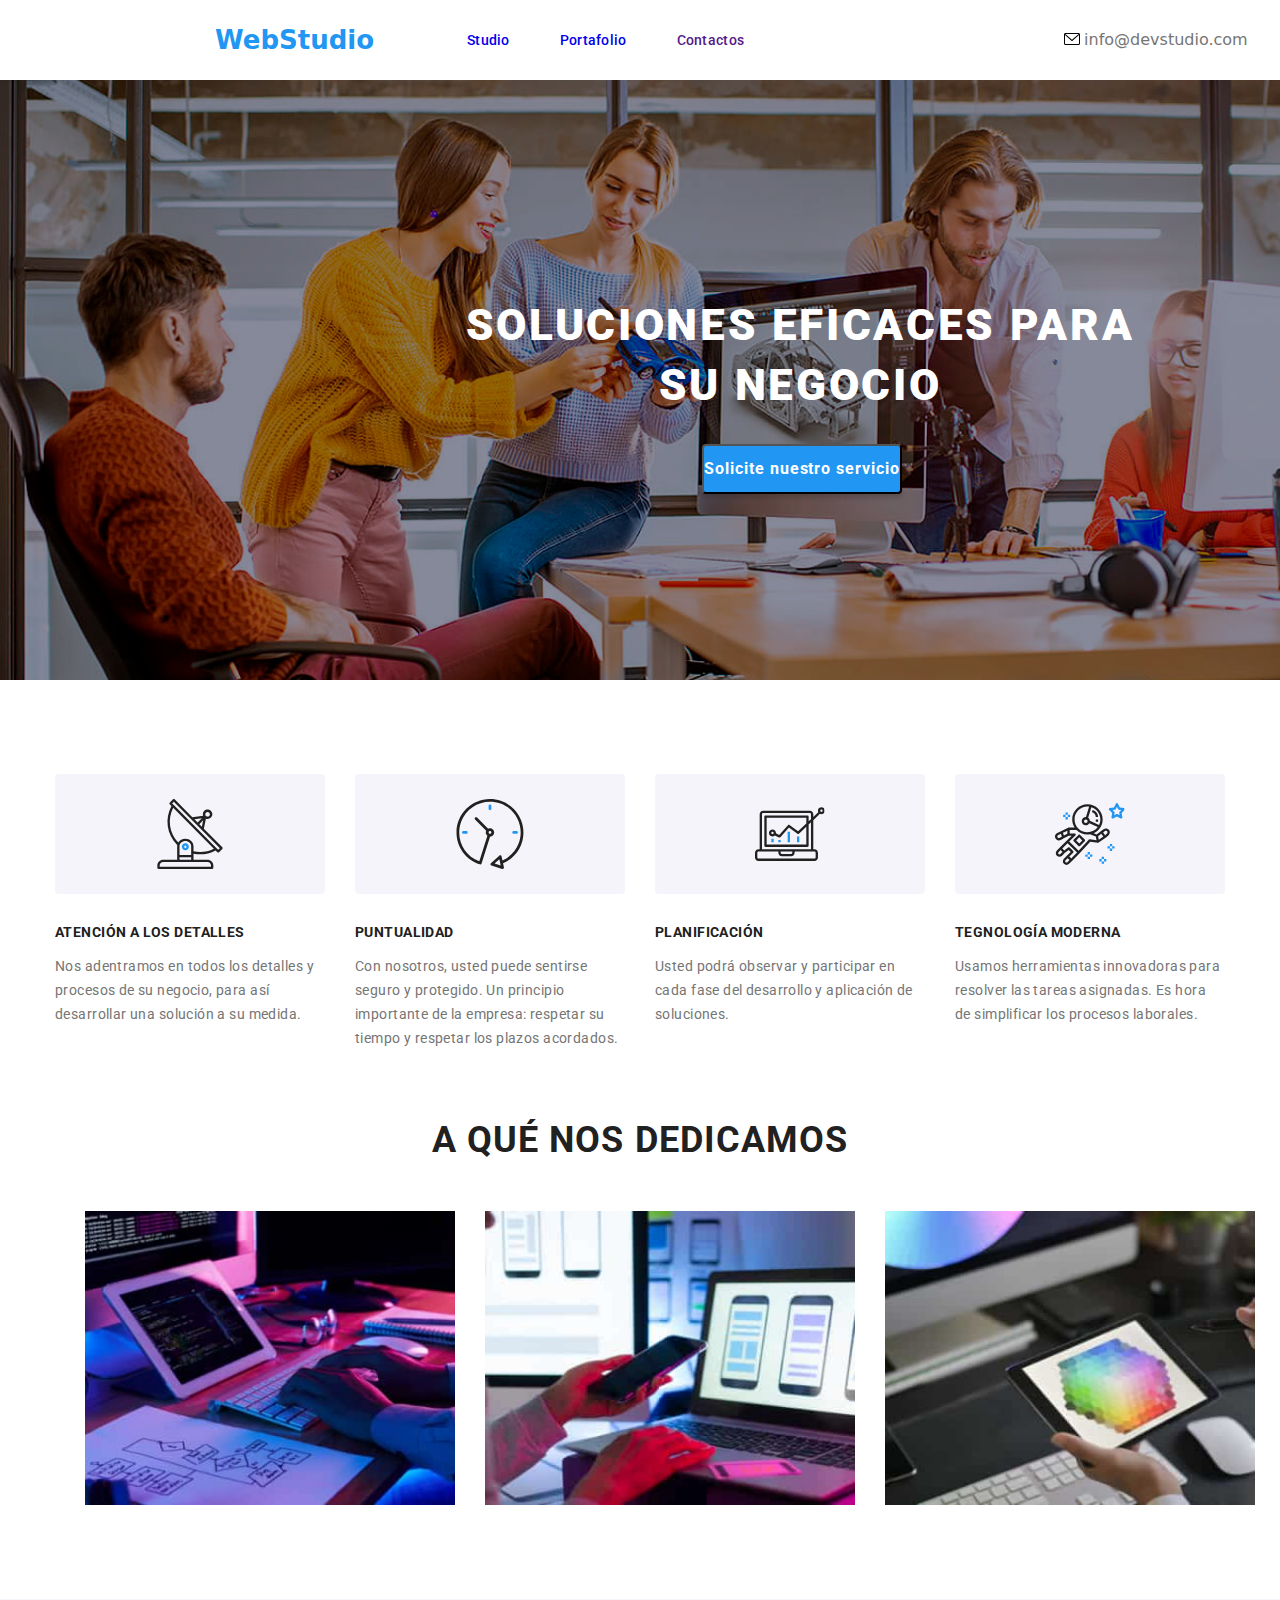
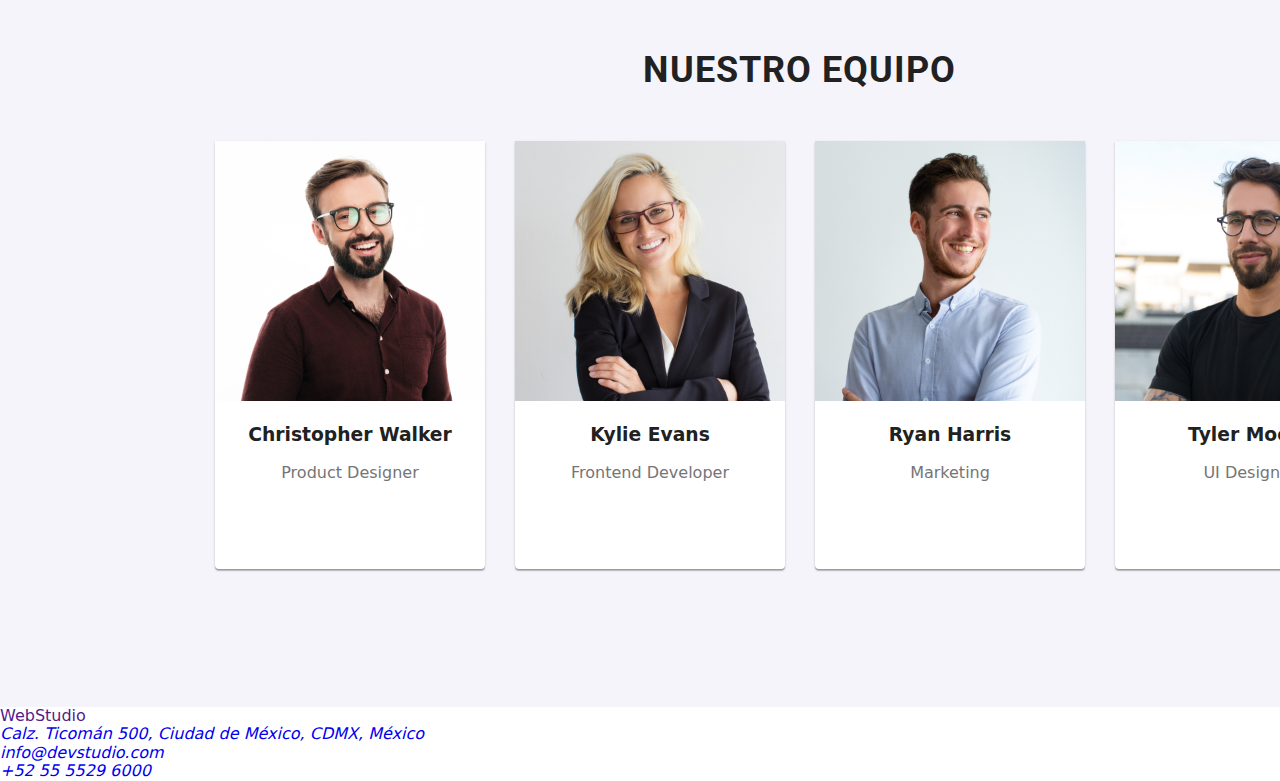
==== commit bf359706: "styles index" ====
--- a/index.html
+++ b/index.html
@@ -23,7 +23,7 @@
           <a class="link__current" href="index.html">Studio</a>
         </li>
         <li>
-          <a class="link__portfolio" href="portafolio.html">Portafolio</a>
+          <a class="link__portfolio" href="portfolio.html">Portafolio</a>
         </li>
         <li>
           <a class="link__contacts" href="">Contactos</a>
@@ -33,12 +33,14 @@
     <!-- contacts -->
     <ul class="nav__contacts">
       <li>
-        <a class="link__mail" href="#">  <svg class="svg-email">
-          <use href="images/sprite-sheets.svg#email"></use>
-        </svg>info@devstudio.com</a>
+        <a class="link__mail" href="#"> <svg class="svg-email">
+            <use href="images/sprite-sheets.svg#email"></use>
+          </svg>info@devstudio.com</a>
       </li>
       <li>
-        <a class="link__contact" href="#">+52 55 5529 6000</a>
+        <a class="link__contact" href="#"> <svg class="svg-smartphone">
+            <use href="images/sprite-sheets.svg#smartphone"></use>
+          </svg> +52 55 5529 6000</a>
       </li>
     </ul>
   </header>
@@ -55,9 +57,13 @@
 
 
     <section class="benefits">
-      <div class="container">
+      <div class="container__benefists">
         <ul class="benefits__list">
           <li>
+            <div class="container__svg"><svg class="svg__benefits">
+                <use href="images/sprite-sheets.svg#antena"></use>
+              </svg>
+            </div>
             <h3 class="benefits__title">ATENCIÓN A LOS DETALLES</h3>
             <p class="benefits__description">
               Nos adentramos en todos los detalles y procesos de su negocio,
@@ -66,6 +72,11 @@
           </li>
 
           <li>
+            <div class="container__svg"><svg class="svg__benefits">
+                <use href="images/sprite-sheets.svg#clock"></use>
+              </svg>
+
+            </div>
             <h3 class="benefits__title">PUNTUALIDAD</h3>
             <p class="benefits__description">
               Con nosotros, usted puede sentirse seguro y protegido. Un
@@ -75,14 +86,22 @@
           </li>
 
           <li>
+            <div class="container__svg"><svg class="svg__benefits">
+                <use href="images/sprite-sheets.svg#diagram"></use>
+              </svg>
+
+            </div>
             <h3 class="benefits__title">PLANIFICACIÓN</h3>
             <p class="benefits__description">
               Usted podrá observar y participar en cada fase del desarrollo y
               aplicación de soluciones.
             </p>
           </li>
-          
+
           <li>
+            <div class="container__svg"><svg class="svg__benefits">
+              <use href="images/sprite-sheets.svg#astronaut"></use>
+            </svg></div>
             <h3 class="benefits__title">TEGNOLOGÍA MODERNA</h3>
             <p class="benefits__description">
               Usamos herramientas innovadoras para resolver las tareas
@@ -93,48 +112,48 @@
       </div>
     </section>
     <!--  section what we do-->
-    <section class="section no-top-pading what-we-do-section">
-      <h2>A qué nos dedicamos</h2>
+    <section class="what-we-do">
+      <h2 class="title__h2 title__what">A qué nos dedicamos</h2>
       <div class="container">
         <!-- images -->
-        <ul>
+        <ul class="list__img">
           <li>
           </li>
           <li class="img-skill1">
-            <img src="images/compu1.jpg" alt="hab1" width="250" />
+            <img src="images/compu1.jpg" alt="hab1" width="370px" height="294px" />
           </li>
           <li class="img-skill2">
-            <img src="images/compu2.jpg" alt="hab2" width="250" />
+            <img src="images/compu2.jpg" alt="hab2" width="370px" height="294px" />
           </li>
           <li class="img-skill3">
-            <img src="images/compu3.jpg" alt="hab3" width="250" />
+            <img src="images/compu3.jpg" alt="hab3" width="370px" height="294px"/>
           </li>
         </ul>
       </div>
     </section>
     <!-- section our team-->
-    <section class="section team-section">
-      <h2>Nuestro Equipo</h2>
+    <section class="team">
+      <h2 class="title__h2 title__team">Nuestro Equipo</h2>
       <div class="container">
         <!-- cards -->
-        <ul>
-          <li>
-            <img src="images/equi1.jpg" alt="first member" width="270">
+        <ul class="team__list">
+          <li class="team__card">
+            <img src="images/equi1.jpg" alt="first member" width="270" height="260px">
             <h3>Christopher Walker</h3>
             <p>Product Designer</p>
           </li>
-          <li>
-            <img src="images/equi2.jpg" alt="second member" width="270">
+          <li class="team__card" >
+            <img src="images/equi2.jpg" alt="second member" width="270" height="260px">
             <h3>Kylie Evans</h3>
             <p>Frontend Developer</p>
           </li>
-          <li>
-            <img src="images/equi3.jpg" alt="third member" width="270">
+          <li class="team__card">
+            <img src="images/equi3.jpg" alt="third member" width="270" height="260px">
             <h3>Ryan Harris</h3>
             <p>Marketing</p>
           </li>
-          <li>
-            <img src="images/equi4.jpg" alt="fourth member" width="270">
+          <li class="team__card">
+            <img src="images/equi4.jpg" alt="fourth member" width="270" height="260px">
             <h3>Tyler Moore</h3>
             <p>UI Designer</p>
           </li>
--- a/css/styles.css
+++ b/css/styles.css
@@ -26,11 +26,18 @@
   color: var(--main-color);
   cursor: pointer;
 }
+h3 {
+  color: var(--second-color);
+}
+p {
+  color: var(--third-color);
+}
 .pages-header {
   display: flex;
   align-items: center;
   justify-content: flex-start;
   height: 80px;
+  width: 1600px;
 }
 .nav__bar {
   display: flex;
@@ -66,7 +73,7 @@
   justify-content: space-between;
   gap: 50px;
   padding: 0%;
-  margin-left: 332px;
+  margin-left: 320px;
 }
 
 .nav__contacts a {
@@ -76,12 +83,21 @@
 .nav__contacts a:hover {
   color: var(--main-color);
 }
-.svg-email{
+.svg-email {
   fill: var(--primary-text-color);
   width: 20px;
   height: 12px;
 }
-
+.link__contact {
+  display: flex;
+  text-align: centers;
+}
+.svg-smartphone {
+  fill: var(--primary-text-color);
+  width: 20px;
+  height: 20px;
+  align-items: center;
+}
 .hero {
   width: 1600px;
   height: 600px;
@@ -89,6 +105,7 @@
   align-items: center;
   justify-content: center;
   background-image: url(../images/backgroundhero.png);
+  margin-bottom: 94px;
 }
 
 .hero__bg {
@@ -121,7 +138,7 @@
 }
 
 .text__btn {
-  width:  198px;
+  width: 198px;
   height: 30px;
   color: var(--fifth-color);
   font-family: "Roboto";
@@ -134,6 +151,13 @@
   text-align: center;
   letter-spacing: 0.06em;
   color: #ffffff;
+}
+
+.benefits {
+  width: 1170px;
+  height: 251px;
+  margin: 94px auto;
+  font-family: "Roboto";
 }
 
 .benefits__list {
@@ -144,123 +168,98 @@
   width: 1170px;
   height: 251px;
   color: var(--second-color);
-}
-.benefits__title{
-  
+  gap: 30px;
+}
+.benefits__title {
   width: 270px;
   height: 16px;
-}
-
-.benefits__description{
+  font-style: normal;
+  font-weight: 700;
+  font-size: 14px;
+  line-height: 16px;
+  letter-spacing: 0.03em;
+  text-transform: uppercase;
+  color: var(--second-color);
+  margin-top: 30px;
+  margin-bottom: 10px;
+}
+
+.benefits__description {
   width: 270px;
   height: 75px;
-}
-
-
-/* logos superiores Studio&Prortafolio
-.link-nav {
+  font-style: normal;
+  font-weight: 400;
   font-size: 14px;
-  line-height: 1.14;
-  font-weight: 500;
-  color: var(--second-color);
-}
-.link-mail {
+  line-height: 24px;
   color: var(--third-color);
-}
-.link-phone {
-  color: var(--third-color);
-}
-/* titulo negocio Studio*/
-/* .container-title {
-  background: var(--fourth-color);
-}
-.letter-title {
-  font-size: 44px;
-  line-height: 1.36;
-  font-weight: 900;
-  color: var(--fifth-color);
-}
-.button-title {
-  background: var(--main-color);
-}
-.letter-button-title {
-  font-size: 16px;
-  line-height: 1.87;
-  font-weight: 700;
-  color: var(--fifth-color);
-}
-.container-values {
+  letter-spacing: 0.03em;
+  margin-bottom: 94px;
+}
+.container__svg {
+  width: 270px;
+  height: 120px;
+  display: flex;
+  background: #f5f4fa;
+  border-radius: 4px;
+}
+
+.svg__benefits {
+  width: 69.32px;
+  height: 70px;
+  margin: 25px auto;
+}
+.title__h2 {
+  margin: 0px;
+  color: var(--second-color);
+  text-transform: uppercase;
+  font-family: "Roboto";
+  font-style: normal;
+  font-weight: 700;
+  font-size: 36px;
+  line-height: 42px;
+  text-align: center;
+  letter-spacing: 0.03em;
+}
+.title__team {
+  margin-top: 50px;
+}
+.what-we-do {
+  margin: 94px auto;
   width: 1170px;
-  height: 122px;
-  left: 215px;
-  top: 775px;
-  align-items: baseline;
-  display: flex;
-  flex-direction: row;
-}
-.value {
-  font-size: 14px;
-  line-height: 1.14;
-  font-weight: 700;
-  color: var(--second-color);
-}
-.written-value {
-  font-size: 14px;
-  line-height: 1.71;
-  font-weight: 400;
-  color: var(--third-color);
-}
-subtitulo nuestro trabajo-nuestro equipo Studio
-.subtitle {
-  font-size: 36px;
-  line-height: 1.16;
-  color: var(--second-color);
-}
-/* specialidad nuestros trabajadores Studio */
-/* .name-employee {
-  font-size: 16px;
-  line-height: 1.18;
-  font-weight: 500;
-  color: var(--second-color);
-} */
-/* .specialty {
-  font-size: 16px;
-  line-height: 1.18;
-  font-weight: 400;
-  color: var(--third-color);
-} */
-/* address Studio&Portafolio */
-/* .container-lower {
-  background: var(--fourth-color);
-  font-size: 14px;
-  font-style: normal;
-  line-height: 1.71;
-  font-weight: 400;
-} */
-/* .link-mail-phone {
-  color: rgba(255, 255, 255, 0.6);
-} */
-/* fltro Portafolio */
-/* .button-filter {
-  font-size: 16px;
-  line-height: 1.62;
-  font-weight: 500;
-  color: var(--second-color);
-} */
-/* titulos de web-app Portafolio */
-/* .title-web {
-  font-size: 18px;
-  line-height: 2;
-  font-weight: 700;
-  color: var(--second-color);
-} */
-/* .subtitle-web {
-  font-size: 16px;
-  line-height: 1.87;
-  font-weight: 400;
-  color: var(--third-color);
-} */
-/* direccion footer Studio&Portafolio */
-/* .direction {
-  color: var(--fifth-color);
-}  */
+  height: 386px;
+  display: flex;
+  flex-wrap: wrap;
+  justify-content: space-around;
+}
+
+.list__img {
+  margin-top: 50px;
+  display: flex;
+  gap: 30px;
+}
+
+.team {
+  /* margin: 94px 0px; */
+  width: 1600px;
+  height: 708px;
+  display: flex;
+  flex-direction: column;
+  align-items: center;
+  background: #f5f4fa;
+}
+.team__list {
+  margin-top: 50px;
+  display: flex;
+  gap: 30px;
+  text-align: center;
+}
+
+.team__card {
+  width: 270px;
+  height: 428px;
+  background: var(--fifth-color);
+  box-shadow: 0px 1px 3px rgba(0, 0, 0, 0.12), 0px 1px 1px rgba(0, 0, 0, 0.14),
+    0px 2px 1px rgba(0, 0, 0, 0.2);
+  border-radius: 0px 0px 4px 4px;
+}
+
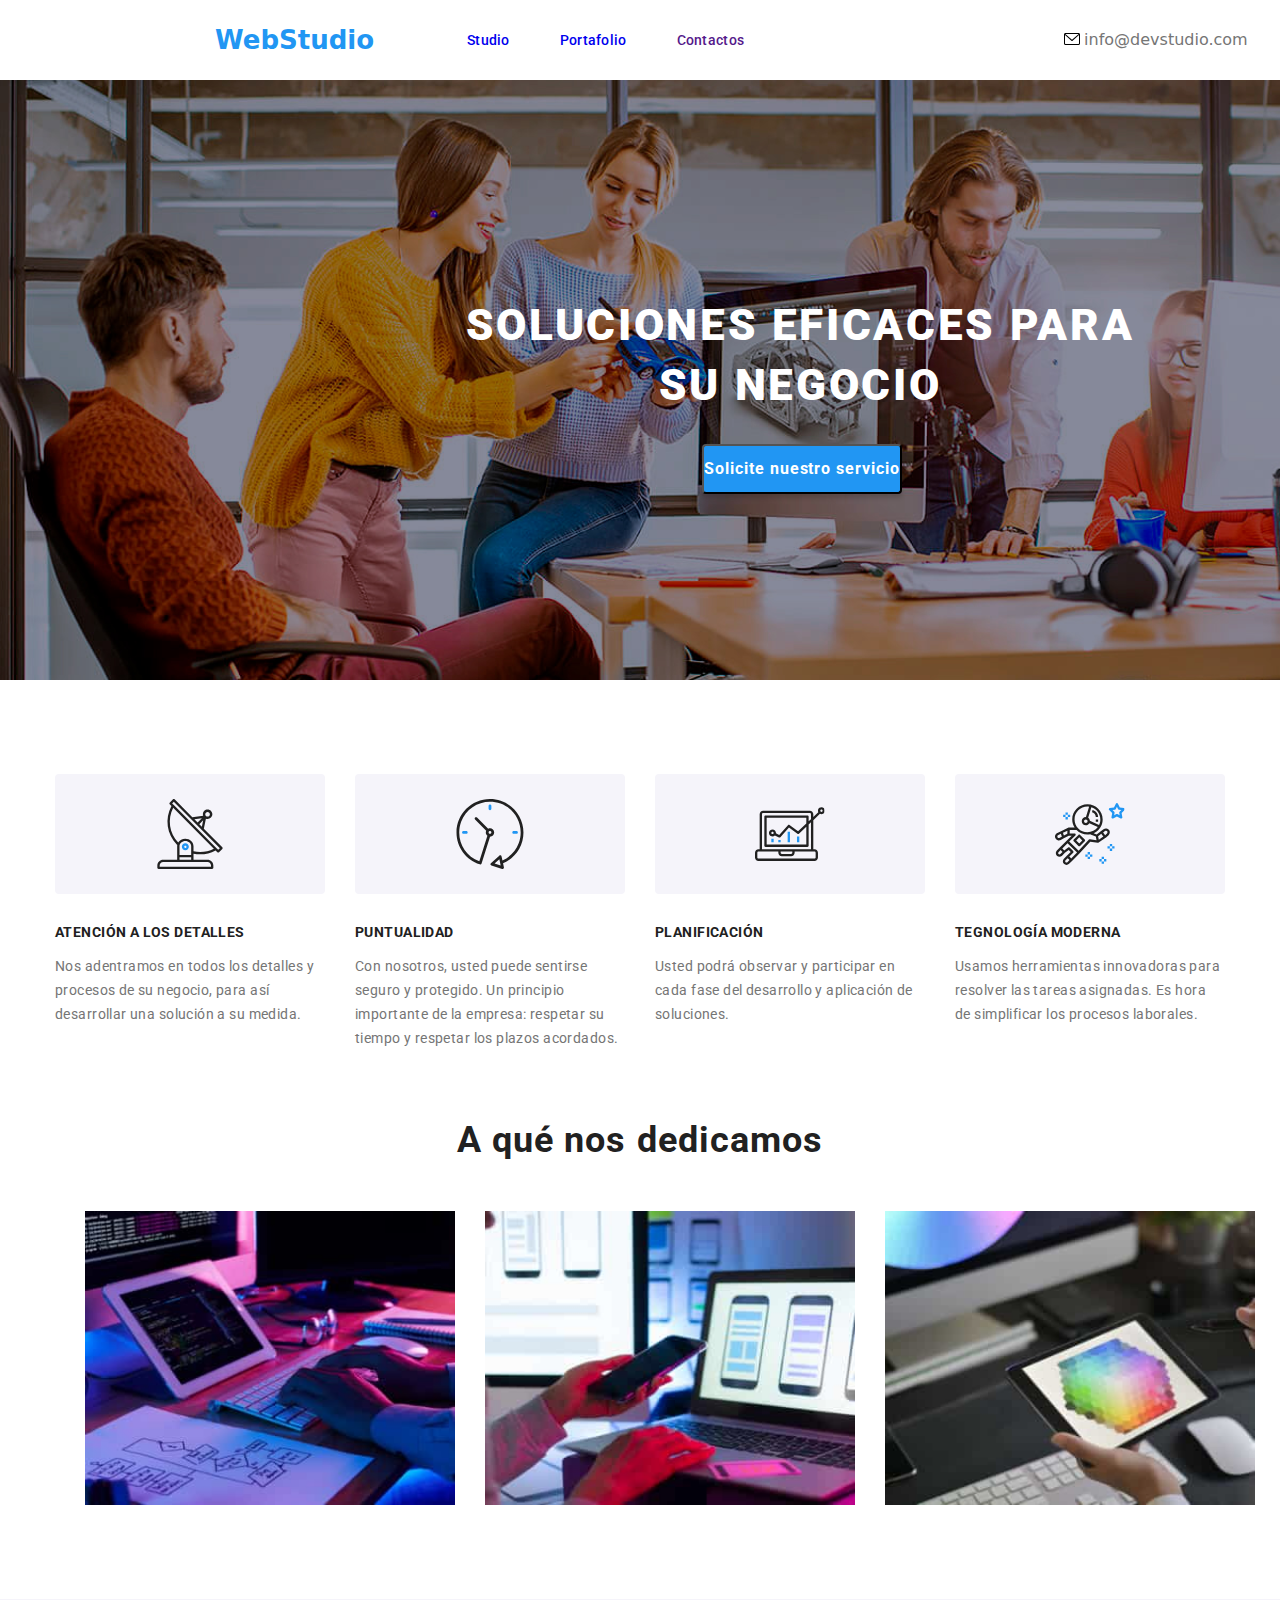
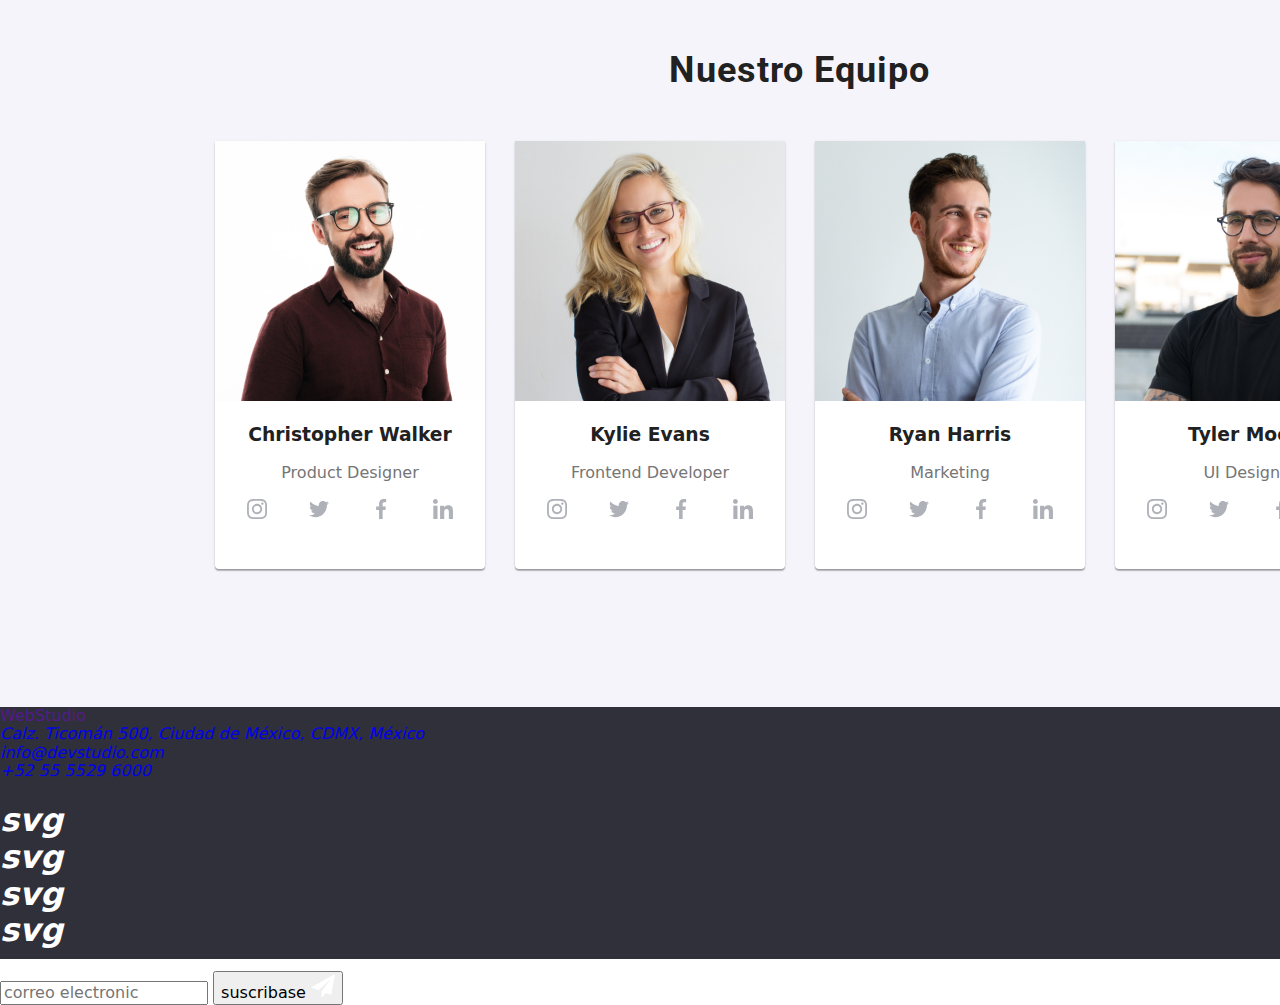
==== commit 5eb9de60: "styles &html footer" ====
--- a/index.html
+++ b/index.html
@@ -141,28 +141,84 @@
             <img src="images/equi1.jpg" alt="first member" width="270" height="260px">
             <h3>Christopher Walker</h3>
             <p>Product Designer</p>
+            <ul class="team__networks">
+              <li class="team__svg"><svg class="svg__nertworks">
+                <use href="images/sprite-sheets.svg#instagram"></use>
+              </svg></li>
+              <li class="team__svg"><svg class="svg__networks">
+                <use href="images/sprite-sheets.svg#twitter"></use>
+              </svg></li>
+              <li class="team__svg"><svg class="svg__networks">
+                <use href="images/sprite-sheets.svg#facebook"></use>
+              </svg></li>
+              <li class="team__svg"><svg class="svg__networks">
+                <use href="images/sprite-sheets.svg#linkedin"></use>
+              </svg></li>
+            </ul>
           </li>
           <li class="team__card" >
             <img src="images/equi2.jpg" alt="second member" width="270" height="260px">
             <h3>Kylie Evans</h3>
             <p>Frontend Developer</p>
+            <ul class="team__networks">
+              <li class="team__svg"><svg class="svg__nertworks">
+                <use href="images/sprite-sheets.svg#instagram"></use>
+              </svg></li>
+              <li class="team__svg"><svg class="svg__networks">
+                <use href="images/sprite-sheets.svg#twitter"></use>
+              </svg></li>
+              <li class="team__svg"><svg class="svg__networks">
+                <use href="images/sprite-sheets.svg#facebook"></use>
+              </svg></li>
+              <li class="team__svg"><svg class="svg__networks">
+                <use href="images/sprite-sheets.svg#linkedin"></use>
+              </svg></li>
+            </ul>
           </li>
           <li class="team__card">
             <img src="images/equi3.jpg" alt="third member" width="270" height="260px">
             <h3>Ryan Harris</h3>
             <p>Marketing</p>
+            <ul class="team__networks">
+              <li class="team__svg"><svg class="svg__nertworks">
+                <use href="images/sprite-sheets.svg#instagram"></use>
+              </svg></li>
+              <li class="team__svg"><svg class="svg__networks">
+                <use href="images/sprite-sheets.svg#twitter"></use>
+              </svg></li>
+              <li class="team__svg"><svg class="svg__networks">
+                <use href="images/sprite-sheets.svg#facebook"></use>
+              </svg></li>
+              <li class="team__svg"><svg class="svg__networks">
+                <use href="images/sprite-sheets.svg#linkedin"></use>
+              </svg></li>
+            </ul>
           </li>
           <li class="team__card">
             <img src="images/equi4.jpg" alt="fourth member" width="270" height="260px">
             <h3>Tyler Moore</h3>
             <p>UI Designer</p>
+            <ul class="team__networks">
+              <li class="team__svg"><svg class="svg__nertworks">
+                <use href="images/sprite-sheets.svg#instagram"></use>
+              </svg></li>
+              <li class="team__svg"><svg class="svg__networks">
+                <use href="images/sprite-sheets.svg#twitter"></use>
+              </svg></li>
+              <li class="team__svg"><svg class="svg__networks">
+                <use href="images/sprite-sheets.svg#facebook"></use>
+              </svg></li>
+              <li class="team__svg"><svg class="svg__networks">
+                <use href="images/sprite-sheets.svg#linkedin"></use>
+              </svg></li>
+            </ul>
           </li>
         </ul>
       </div>
     </section>
   </main>
   <footer>
-    <div class="container">
+    <div class="container__footer">
       <a class="logo" href="">WebStudio</a>
       <address>
         <ul>
@@ -176,6 +232,31 @@
           <li>
             <a class="contact" href="tel:+52 55 5529 6000">+52 55 5529 6000</a>
           </li>
+
+<ul class="footer__networks">
+  <h1 class="title__networks">
+    <li>svg</li>
+    <li>svg</li>
+    <li>svg</li>
+    <li>svg</li>
+  </h1>
+</ul>
+
+          <form action="" class="search-form">
+            <input
+              class="input__search"
+              type="text"
+              name="correo electronico"
+              id="search"
+              placeholder="correo electronic"
+            />
+            <button type="submit" class="input__btn"> suscribase
+              <svg width="24" height="24" viewBox="0 0 24 24" fill="none" xmlns="http://www.w3.org/2000/svg">
+                <path d="M24 0L0 13.5L7.66994 16.3407L19.5 5.25002L10.5017 17.3896L10.509 17.3923L10.5 17.3896V24.0001L14.8013 18.982L20.2501 21.0001L24 0Z" fill="white"/>
+                </svg>
+                
+            </button>
+          </form>
         </ul>
       </address>
     </div>
--- a/css/styles.css
+++ b/css/styles.css
@@ -211,7 +211,6 @@
 .title__h2 {
   margin: 0px;
   color: var(--second-color);
-  text-transform: uppercase;
   font-family: "Roboto";
   font-style: normal;
   font-weight: 700;
@@ -239,7 +238,6 @@
 }
 
 .team {
-  /* margin: 94px 0px; */
   width: 1600px;
   height: 708px;
   display: flex;
@@ -262,4 +260,24 @@
     0px 2px 1px rgba(0, 0, 0, 0.2);
   border-radius: 0px 0px 4px 4px;
 }
-
+.team__networks{
+  margin: 16px 32px 30px 32px;
+  width: 206px;
+  height: 44px;
+  display: flex;
+  justify-content: space-between;
+  text-align: center;
+  gap: 22.33px;
+}
+
+.team__svg{
+  width: 20px;
+  height: 20px;
+  fill: #AFB1B8 ;
+  background-color:var(--fifth-color);
+}
+.container__footer{
+  width: 1600px;
+  height: 252px;
+  background: #2F303A;
+}
